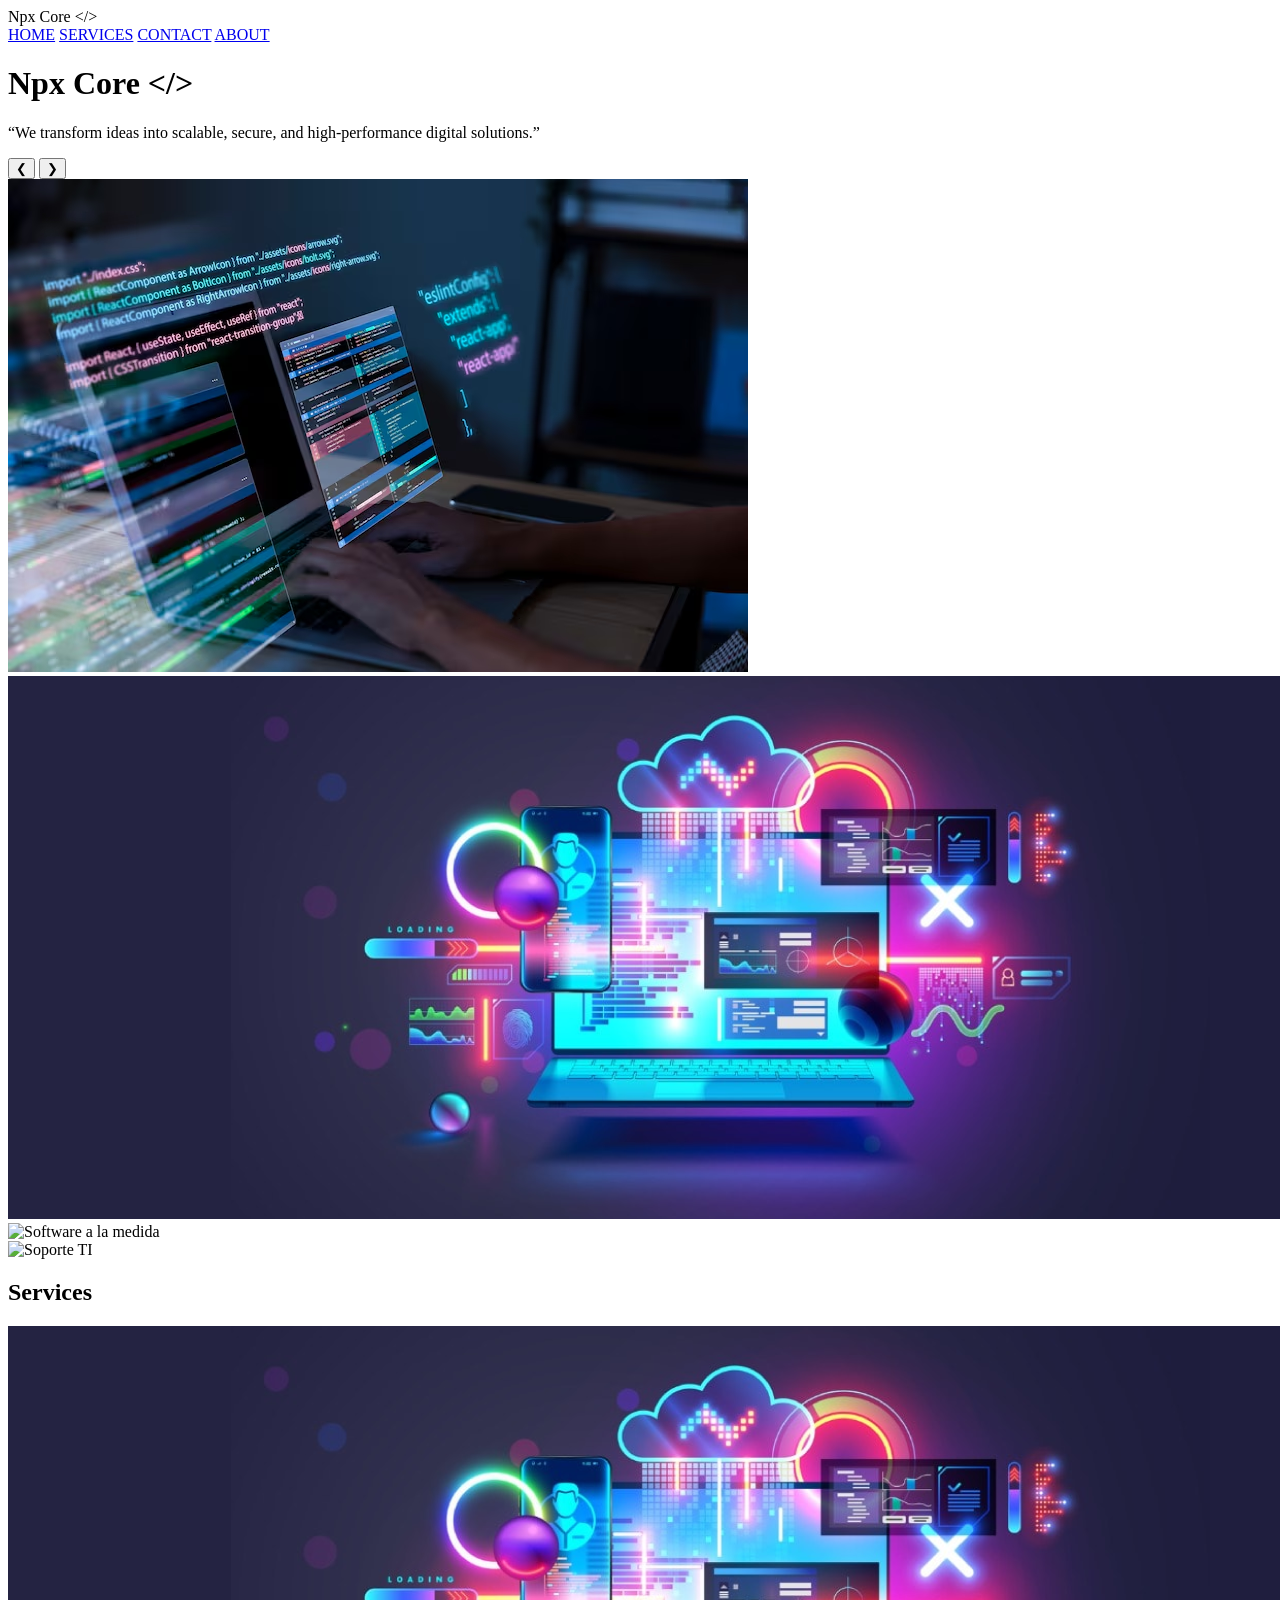
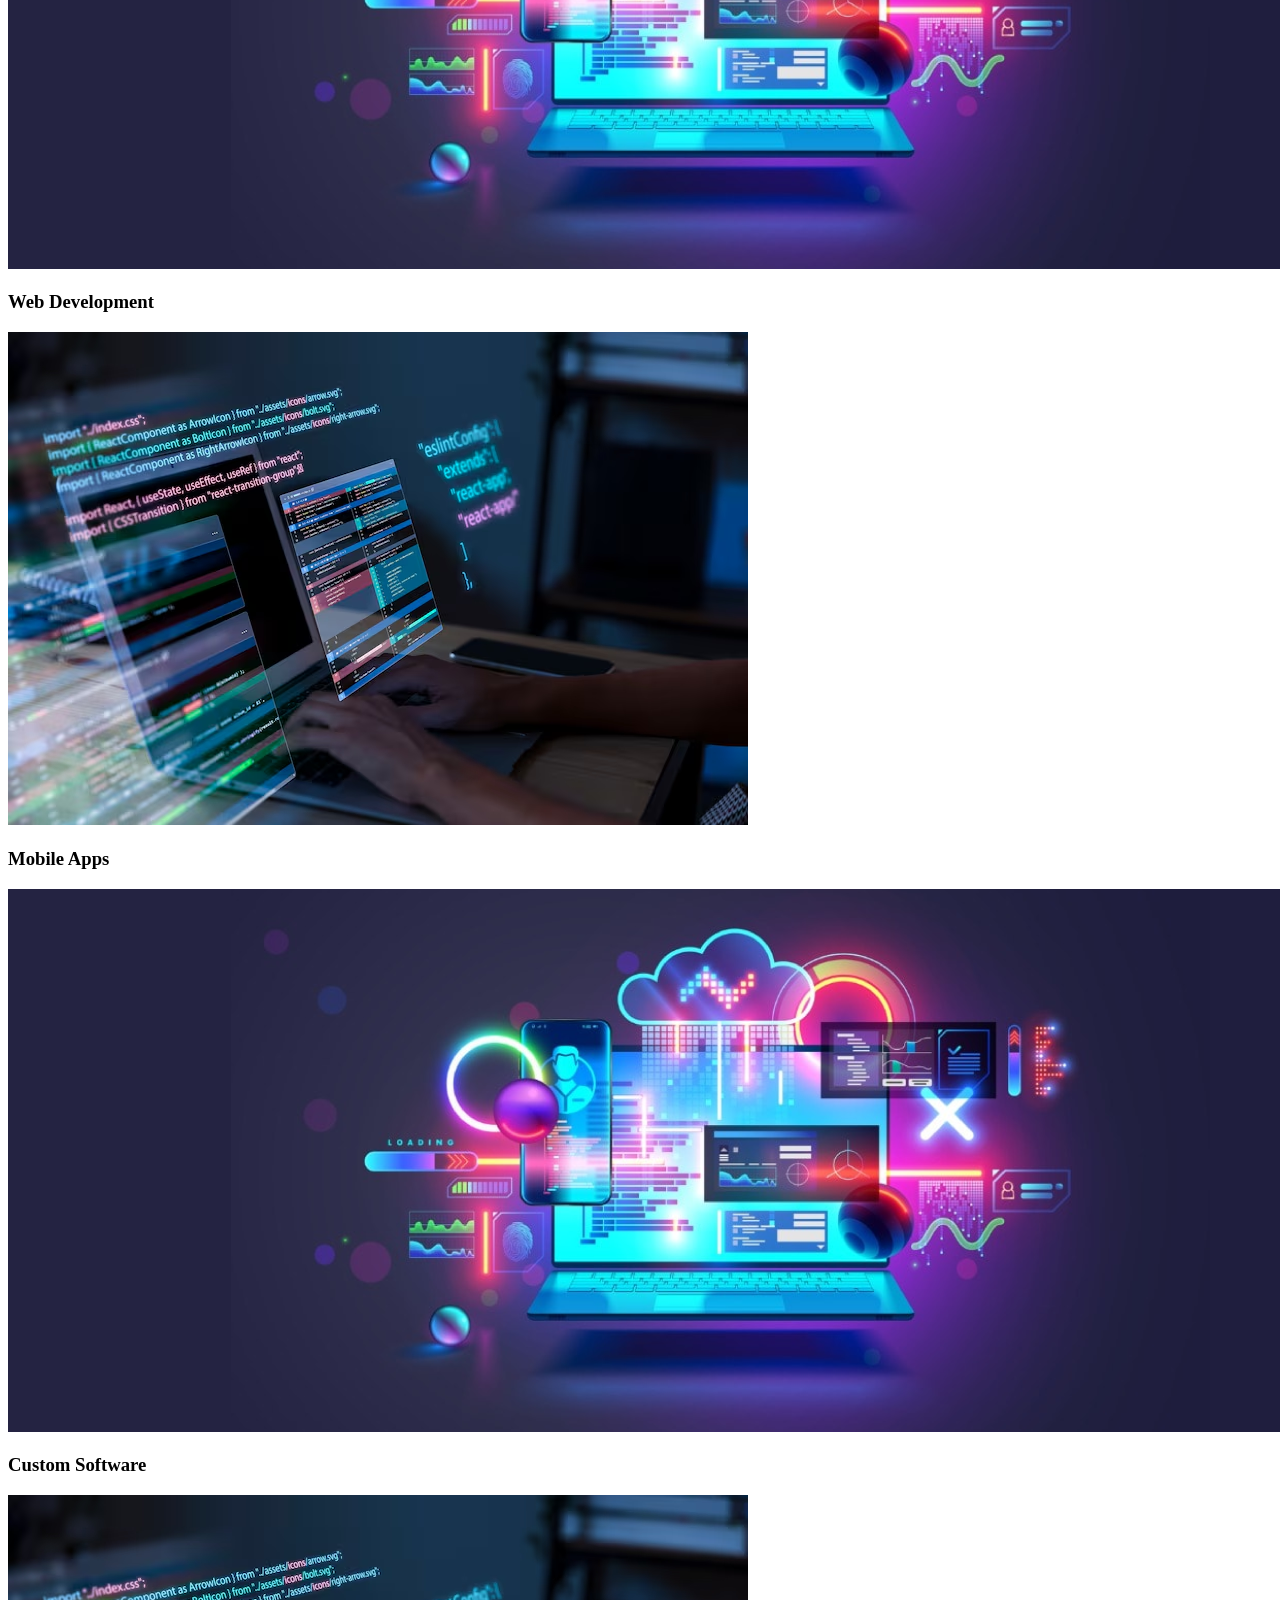
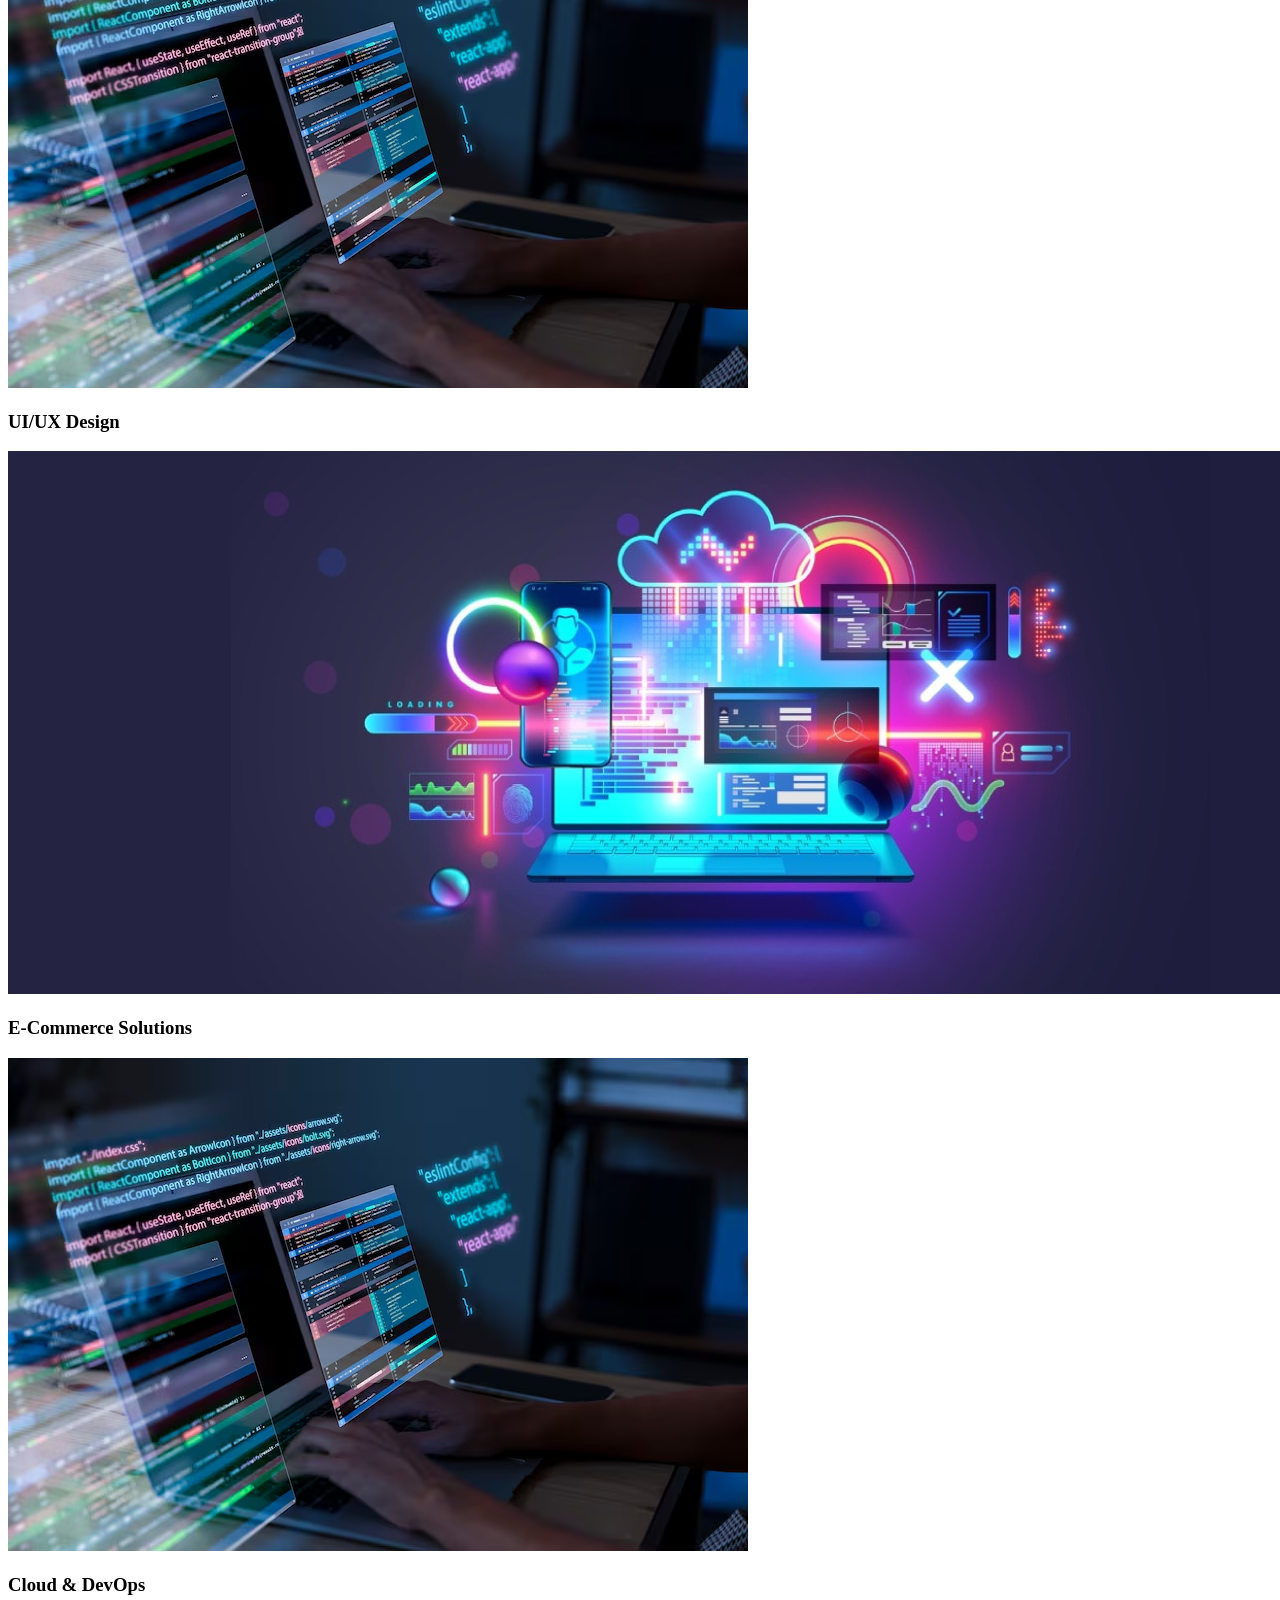
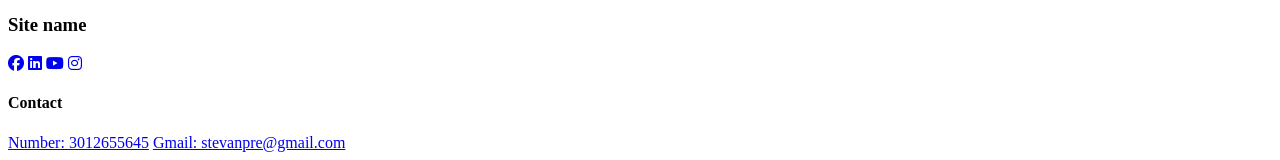
==== Pagina_principal.html @ 741e56d4 "carrousel" ====
<!DOCTYPE html>
<html lang="en">
<head>
    <meta charset="UTF-8">
    <meta name="viewport" content="width=device-width, initial-scale=1.0">
    <title>Npx Core</title>
    <link rel="stylesheet" href="Css Pagina/Pagina.css">
    <link rel="stylesheet" href="Css Pagina/carrusel.css">
    <link rel="stylesheet" href="Css Pagina/tarjetas.css">
    
</head>
<body>

    <header class="header">
        <div class="logo">Npx Core <span class="tag"> &lt;/&gt;</span></div>

        <nav class="nav">
            <a href="#" class="nav-link">HOME</a>
            <a href="#" class="nav-link">SERVICES</a>
            <a href="#" class="nav-link">CONTACT</a>
            <a href="#" class="nav-link active">ABOUT</a>
        </nav>
    </header>

    <div class="divider"></div>
     <div class="container">
        <h1 class="title"> Npx Core  &lt;/&gt;</h1>
        <p class="subtitle">
            “We transform ideas into scalable, secure, and high-performance digital solutions.”</p>
    </div>

    <!-- Carrusel con contenedor wrapper -->
    <div class="carousel">
        <!-- Botones -->
        <button class="btn prev">&#10094;</button>
        <button class="btn next">&#10095;</button>

        <div class="carousel-container">
            <div class="slide active">
                <img src="Img pagina/image 1.png" alt="Desarrollo Web">
            </div>

            <div class="slide">
                <img src="Img pagina/image 3.png" alt="Apps Móviles">
            </div>

            <div class="slide">
                <img src="img/software-medida.jpg" alt="Software a la medida">
            </div>

            <div class="slide">
                <img src="img/soporte-ti.jpg" alt="Soporte TI">
            </div>
        </div>
    </div>


    <h2 class="services-title">Services</h2>

    <div class="cards-container">

        <div class="card">
            <img src="Img pagina/image 3.png" alt="Service 1">
            <h3 class="card-title">Web Development</h3>
        </div>

        <div class="card">
            <img src="Img pagina/image 1.png" alt="Service 2">
            <h3 class="card-title">Mobile Apps</h3>
        </div>

        <div class="card">
            <img src="Img pagina/image 3.png" alt="Service 3">
            <h3 class="card-title">Custom Software</h3>
        </div>

        <div class="card">
            <img src="Img pagina/image 1.png" alt="Service 4">
            <h3 class="card-title">UI/UX Design</h3>
        </div>

        <div class="card">
            <img src="Img pagina/image 3.png" alt="Service 5">
            <h3 class="card-title">E-Commerce Solutions</h3>
        </div>

        <div class="card">
            <img src="Img pagina/image 1.png" alt="Service 6">
            <h3 class="card-title">Cloud & DevOps</h3>
        </div>

    </div>

<footer class="footer">
    <div class="footer-container">

        <!-- Columna izquierda -->
        <div class="footer-brand">
            <h3>Site name</h3>

            <div class="social-icons">
                <a href="#"><i class="fab fa-facebook"></i></a>
                <a href="#"><i class="fab fa-linkedin"></i></a>
                <a href="#"><i class="fab fa-youtube"></i></a>
                <a href="#"><i class="fab fa-instagram"></i></a>
            </div>
        </div>

        <!-- Columnas derechas -->
        <div class="footer-links">
            <div class="column">
                <h4>Contact</h4>
                <a href="#">Number: 3012655645</a>
                <a href="#">Gmail: stevanpre@gmail.com</a>
            </div>

        </div>

    </div>
</footer>

<!-- CDN de iconos Font Awesome -->
<link rel="stylesheet" href="https://cdnjs.cloudflare.com/ajax/libs/font-awesome/6.5.0/css/all.min.css">
<script src="Js Pagina/carrusel.js" defer></script>

</body>
</html>
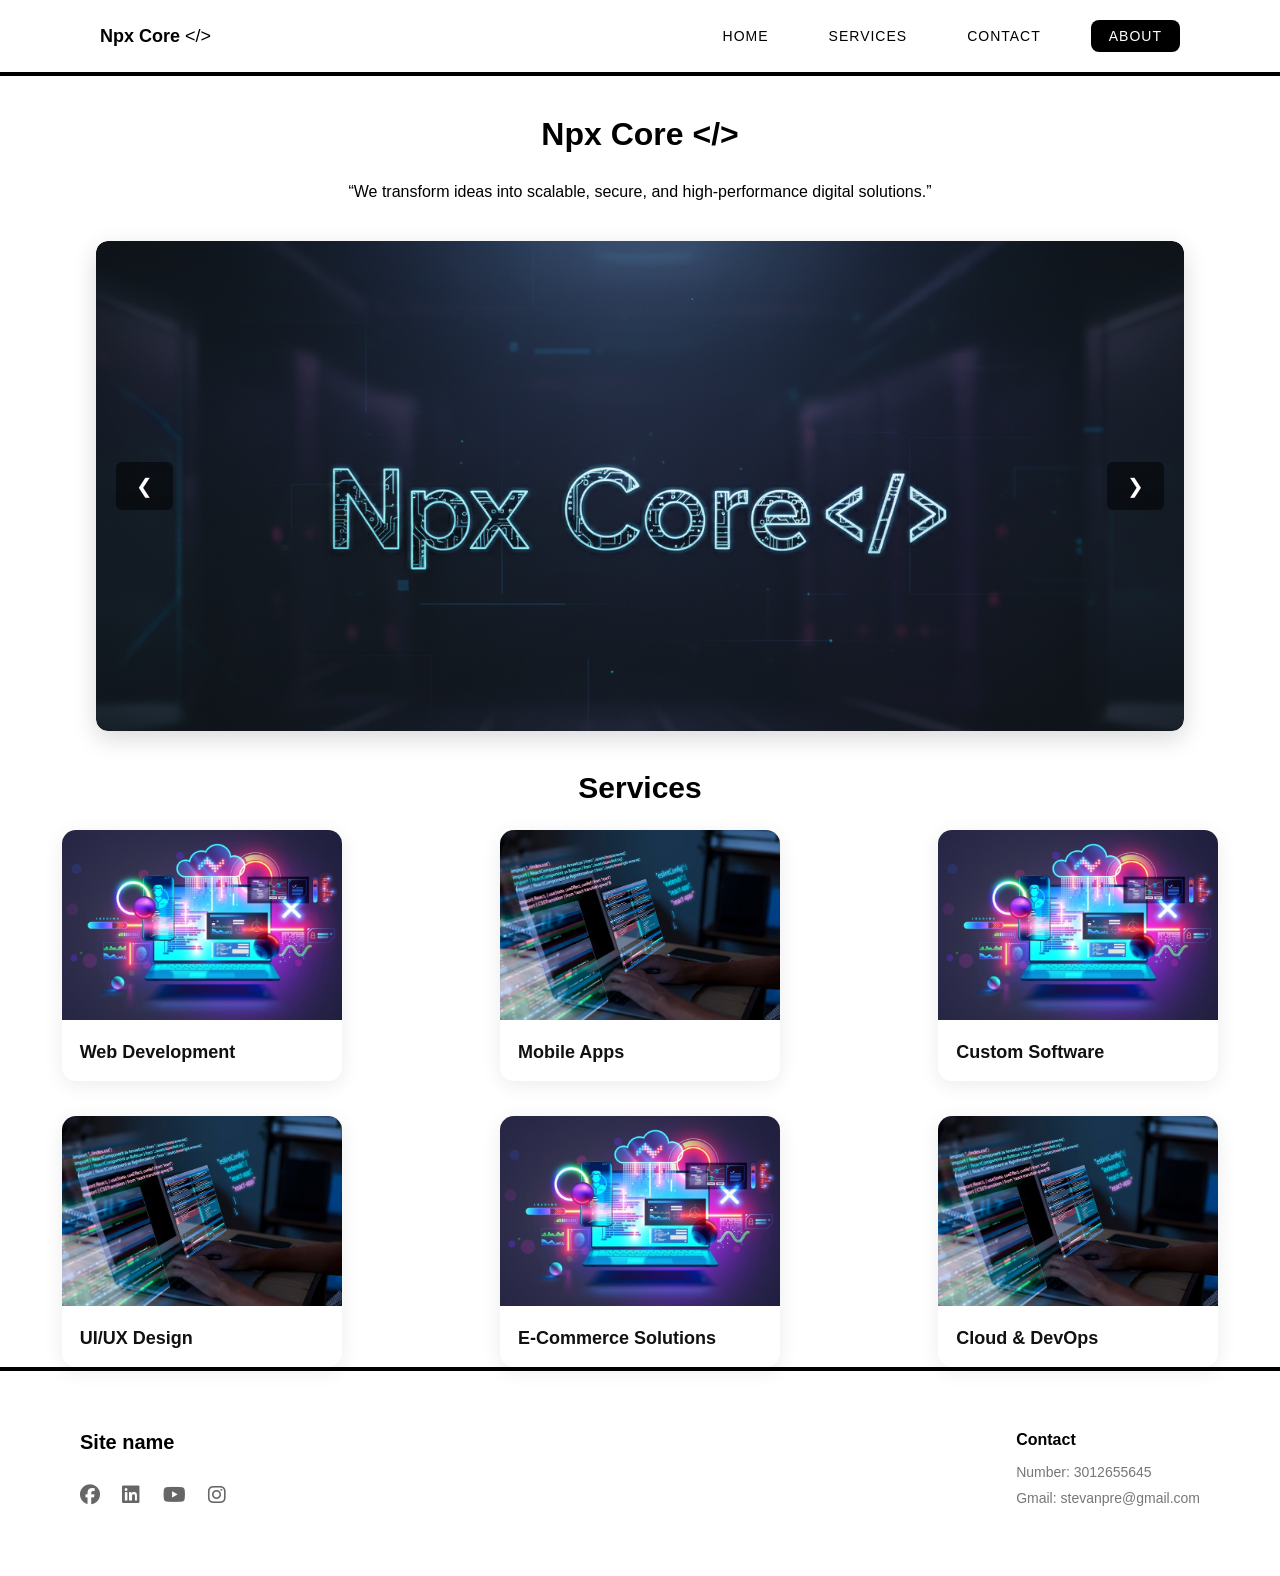
==== commit 85b4c5cd: "header funcional" ====
--- a/Pagina_principal.html
+++ b/Pagina_principal.html
@@ -4,15 +4,21 @@
     <meta charset="UTF-8">
     <meta name="viewport" content="width=device-width, initial-scale=1.0">
     <title>Npx Core</title>
-    <link rel="stylesheet" href="Css Pagina/Pagina.css">
-    <link rel="stylesheet" href="Css Pagina/carrusel.css">
-    <link rel="stylesheet" href="Css Pagina/tarjetas.css">
+    <link rel="stylesheet" href="Css_pagina/Pagina.css">
+    <link rel="stylesheet" href="Css_pagina/carrusel.css">
+    <link rel="stylesheet" href="Css_pagina/tarjetas.css">
     
 </head>
 <body>
 
     <header class="header">
         <div class="logo">Npx Core <span class="tag"> &lt;/&gt;</span></div>
+
+        <button class="hamburger" aria-label="Menu">
+            <span></span>
+            <span></span>
+            <span></span>
+        </button>
 
         <nav class="nav">
             <a href="#" class="nav-link">HOME</a>
@@ -21,6 +27,9 @@
             <a href="#" class="nav-link active">ABOUT</a>
         </nav>
     </header>
+
+    <!-- Overlay para menú móvil -->
+    <div class="overlay"></div>
 
     <div class="divider"></div>
      <div class="container">
@@ -37,19 +46,19 @@
 
         <div class="carousel-container">
             <div class="slide active">
-                <img src="Img pagina/image 1.png" alt="Desarrollo Web">
+                <img src="Img_pagina/logo_principal.png" alt="Desarrollo Web">
             </div>
 
             <div class="slide">
-                <img src="Img pagina/image 3.png" alt="Apps Móviles">
+                <img src="Img_pagina/logo_principal.png" alt="Apps Móviles">
             </div>
 
             <div class="slide">
-                <img src="img/software-medida.jpg" alt="Software a la medida">
+                <img src="Img_pagina/logo_principal.png" alt="Software a la medida">
             </div>
 
             <div class="slide">
-                <img src="img/soporte-ti.jpg" alt="Soporte TI">
+                <img src="Img_pagina/logo_principal.png" alt="Soporte TI">
             </div>
         </div>
     </div>
@@ -60,32 +69,32 @@
     <div class="cards-container">
 
         <div class="card">
-            <img src="Img pagina/image 3.png" alt="Service 1">
+            <img src="Img_pagina/image_3.png" alt="Service 1">
             <h3 class="card-title">Web Development</h3>
         </div>
 
         <div class="card">
-            <img src="Img pagina/image 1.png" alt="Service 2">
+            <img src="Img_pagina/image_1.png" alt="Service 2">
             <h3 class="card-title">Mobile Apps</h3>
         </div>
 
         <div class="card">
-            <img src="Img pagina/image 3.png" alt="Service 3">
+            <img src="Img_pagina/image_3.png" alt="Service 3">
             <h3 class="card-title">Custom Software</h3>
         </div>
 
         <div class="card">
-            <img src="Img pagina/image 1.png" alt="Service 4">
+            <img src="Img_pagina/image_1.png" alt="Service 4">
             <h3 class="card-title">UI/UX Design</h3>
         </div>
 
         <div class="card">
-            <img src="Img pagina/image 3.png" alt="Service 5">
+            <img src="Img_pagina/image_3.png" alt="Service 5">
             <h3 class="card-title">E-Commerce Solutions</h3>
         </div>
 
         <div class="card">
-            <img src="Img pagina/image 1.png" alt="Service 6">
+            <img src="Img_pagina/image_1.png" alt="Service 6">
             <h3 class="card-title">Cloud & DevOps</h3>
         </div>
 
@@ -121,7 +130,8 @@
 
 <!-- CDN de iconos Font Awesome -->
 <link rel="stylesheet" href="https://cdnjs.cloudflare.com/ajax/libs/font-awesome/6.5.0/css/all.min.css">
-<script src="Js Pagina/carrusel.js" defer></script>
+<script src="Js_Pagina/Carrusel.js" defer></script>
+<script src="Js_Pagina/Pagina.js" defer></script>
 
 </body>
 </html>
--- a/Css_pagina/Pagina.css
+++ b/Css_pagina/Pagina.css
@@ -0,0 +1,256 @@
+/* ----- CONFIGURACIÓN GENERAL ----- */
+* {
+    margin: 0;
+    padding: 0;
+    box-sizing: border-box;
+}
+
+body {
+    font-family: Arial, sans-serif;
+}
+
+/* ----- HEADER ----- */
+.header {
+    width: 100%;
+    display: flex;
+    justify-content: space-between;
+    align-items: center;
+    padding: 20px 100px;
+    position: relative;
+}
+
+/* ----- LOGO ----- */
+.logo {
+    font-size: 18px;
+    font-weight: bold;
+}
+
+.logo .tag {
+    font-weight: normal;
+}
+
+/* ----- NAV ----- */
+.nav {
+    display: flex;
+    gap: 40px;
+    transition: all 0.3s ease;
+}
+
+/* ----- MENÚ HAMBURGUESA ----- */
+.hamburger {
+    display: none;
+    flex-direction: column;
+    cursor: pointer;
+    gap: 5px;
+    z-index: 1001;
+    background: none;
+    border: none;
+    padding: 5px;
+}
+
+.hamburger span {
+    width: 25px;
+    height: 3px;
+    background: black;
+    border-radius: 3px;
+    transition: all 0.3s ease;
+}
+
+.hamburger.active span:nth-child(1) {
+    transform: rotate(45deg) translate(8px, 8px);
+}
+
+.hamburger.active span:nth-child(2) {
+    opacity: 0;
+}
+
+.hamburger.active span:nth-child(3) {
+    transform: rotate(-45deg) translate(7px, -7px);
+}
+
+/* Enlaces del menú: se igualan alturas */
+.nav-link {
+    text-decoration: none;
+    color: black;
+    font-size: 14px;
+    letter-spacing: 1px;
+
+    /* Ajuste clave para que todos tengan la MISMA altura */
+    padding: 8px 10px;
+}
+
+/* ----- LINK ACTIVO (ABOUT) ----- */
+.nav-link.active {
+    background: black;
+    color: white;
+    border-radius: 8px;
+    padding: 8px 18px; /* ancho mayor, pero misma altura */
+}
+
+/* ----- DIVISOR INFERIOR negro ----- */
+.divider {
+    width: 100%;
+    height: 4px;
+    background: black;
+}
+
+.title{
+    width: 100%;
+    height: auto;
+    margin-top: 40px;
+    text-align: center;
+}
+
+.subtitle{
+    margin-top: 30px;
+    text-align: center;
+    position: relative;
+    width: 100%;
+    height: auto;
+}
+
+/* ----- FOOTER ----- */
+.footer {
+    background: white;
+    padding: 60px 80px;
+    border-top: 4px solid black;
+}
+
+.footer-container {
+    display: flex;
+    justify-content: space-between;
+    align-items: flex-start;
+    gap: 60px;
+}
+
+/* COLUMNA IZQUIERDA */
+.footer-brand h3 {
+    font-size: 20px;
+    margin-bottom: 30px;
+}
+
+.social-icons a {
+    margin-right: 18px;
+    font-size: 20px;
+    color: #666;
+    text-decoration: none;
+}
+
+.social-icons a:hover {
+    color: #000;
+}
+
+/* COLUMNAS DERECHAS */
+.footer-links {
+    display: flex;
+    gap: 80px;
+}
+
+.column h4 {
+    font-size: 16px;
+    margin-bottom: 15px;
+}
+
+.column a {
+    display: block;
+    text-decoration: none;
+    color: #777;
+    margin-bottom: 10px;
+    font-size: 14px;
+}
+
+.column a:hover {
+    color: black;
+}
+
+/* ----- OVERLAY PARA MENÚ MÓVIL ----- */
+.overlay {
+    display: none;
+    position: fixed;
+    top: 0;
+    left: 0;
+    width: 100%;
+    height: 100vh;
+    background: rgba(0, 0, 0, 0.5);
+    z-index: 999;
+    opacity: 0;
+    transition: opacity 0.3s ease;
+}
+
+.overlay.active {
+    display: block;
+    opacity: 1;
+}
+
+/* ----- RESPONSIVIDAD HEADER ----- */
+@media (max-width: 900px) {
+    .header {
+        padding: 20px 60px;
+    }
+
+    .hamburger {
+        display: flex;
+    }
+
+    .nav {
+        position: fixed;
+        top: 0;
+        right: -100%;
+        width: 70%;
+        max-width: 350px;
+        height: 100vh;
+        background: white;
+        flex-direction: column;
+        justify-content: center;
+        align-items: center;
+        gap: 30px;
+        box-shadow: -5px 0 15px rgba(0, 0, 0, 0.2);
+        transition: right 0.4s ease;
+        z-index: 1000;
+    }
+
+    .nav.active {
+        right: 0;
+    }
+
+    .nav-link {
+        font-size: 16px;
+        padding: 10px 20px;
+    }
+
+    .nav-link.active {
+        padding: 10px 25px;
+    }
+}
+
+@media (max-width: 600px) {
+    .header {
+        padding: 20px 30px;
+    }
+
+    .nav {
+        width: 85%;
+    }
+}
+
+/* Responsivo Footer */
+@media (max-width: 900px) {
+    .footer-container {
+        flex-direction: column;
+        gap: 40px;
+    }
+
+    .footer-links {
+        flex-direction: column;
+        gap: 40px;
+    }
+}
+
+.img1{
+    width: 500px;
+    height: 400px;
+    margin-top: 40px;
+    display: block;
+    margin-left: auto;
+    margin-right: auto;
+}
--- a/Css_pagina/carrusel.css
+++ b/Css_pagina/carrusel.css
@@ -0,0 +1,122 @@
+/* ---- CARRUSEL ---- */
+.carousel {
+    position: relative;
+    width: 85%;
+    max-width: 1400px;
+    margin: 40px auto;
+    overflow: hidden;
+    border-radius: 12px;
+    box-shadow: 0 8px 24px rgba(0, 0, 0, 0.15);
+}
+
+.carousel-container {
+    display: flex;
+    width: 100%;
+    transition: transform 0.6s ease-in-out;
+}
+
+.slide {
+    min-width: 100%;
+    height: 0;
+    padding-bottom: 45%; /* Aspect ratio 20:9 para altura responsiva */
+    position: relative;
+}
+
+.slide img {
+    position: absolute;
+    top: 0;
+    left: 0;
+    width: 100%;
+    height: 100%;
+    object-fit: cover;
+    border-radius: 12px;
+}
+
+/* Botones */
+.btn {
+    position: absolute;
+    top: 50%;
+    transform: translateY(-50%);
+    background: rgba(0, 0, 0, 0.5);
+    border: none;
+    color: white;
+    padding: 12px 20px;
+    font-size: 20px;
+    cursor: pointer;
+    border-radius: 6px;
+    z-index: 10;
+    transition: background 0.3s ease;
+}
+
+.btn:hover {
+    background: rgba(0, 0, 0, 0.7);
+}
+
+.prev {
+    left: 20px;
+}
+
+.next {
+    right: 20px;
+}
+
+/* Media Queries para Responsividad */
+
+/* Tablets */
+@media (max-width: 768px) {
+    .carousel {
+        width: 95%;
+        border-radius: 10px;
+    }
+
+    .slide {
+        padding-bottom: 50%; /* Ajustar altura en tablets */
+    }
+
+    .slide img {
+        border-radius: 10px;
+    }
+
+    .btn {
+        padding: 10px 16px;
+        font-size: 18px;
+    }
+
+    .prev {
+        left: 10px;
+    }
+
+    .next {
+        right: 10px;
+    }
+}
+
+/* Móviles */
+@media (max-width: 480px) {
+    .carousel {
+        width: 100%;
+        border-radius: 8px;
+        margin: 30px auto;
+    }
+
+    .slide {
+        padding-bottom: 60%; /* Más altura en móviles */
+    }
+
+    .slide img {
+        border-radius: 8px;
+    }
+
+    .btn {
+        padding: 8px 12px;
+        font-size: 16px;
+    }
+
+    .prev {
+        left: 8px;
+    }
+
+    .next {
+        right: 8px;
+    }
+}
--- a/Css_pagina/tarjetas.css
+++ b/Css_pagina/tarjetas.css
@@ -0,0 +1,74 @@
+/* --- Services Section --- */
+.services {
+    padding: 60px 80px;
+}
+
+.services-title {
+    font-size: 30px;
+    margin-bottom: 25px;
+    font-weight: 600;
+    text-align: center;
+}
+
+/* --- Cards Grid --- */
+.cards-container {
+    display: grid;
+    grid-template-columns: repeat(3, 1fr);
+    gap: 35px;
+    justify-items: center;
+}
+
+/* --- Card Style --- */
+.card {
+    width: 280px;
+    background: #fff;
+    border-radius: 14px;
+    overflow: hidden;
+    box-shadow: 0 4px 20px rgba(0, 0, 0, 0.08);
+    transition: all 0.35s ease;
+    cursor: pointer;
+}
+
+/* Imagen */
+.card img {
+    width: 100%;
+    height: 190px;
+    object-fit: cover;
+    transition: transform 0.4s ease;
+}
+
+/* Título */
+.card-title {
+    font-size: 18px;
+    font-weight: 600;
+    padding: 18px;
+    color: #111;
+}
+
+/* Animaciones elegantes */
+.card:hover {
+    transform: translateY(-10px);
+    box-shadow: 0 8px 30px rgba(0, 0, 0, 0.12);
+}
+
+.card:hover img {
+    transform: scale(1.07);
+}
+
+/* Responsive */
+@media (max-width: 992px) {
+    .cards-container {
+        grid-template-columns: repeat(2, 1fr);
+    }
+}
+
+@media (max-width: 620px) {
+    .cards-container {
+        grid-template-columns: 1fr;
+    }
+}
+.subtitle{
+    margin-top: 30px;
+    text-align: center;
+    position: relative;
+}
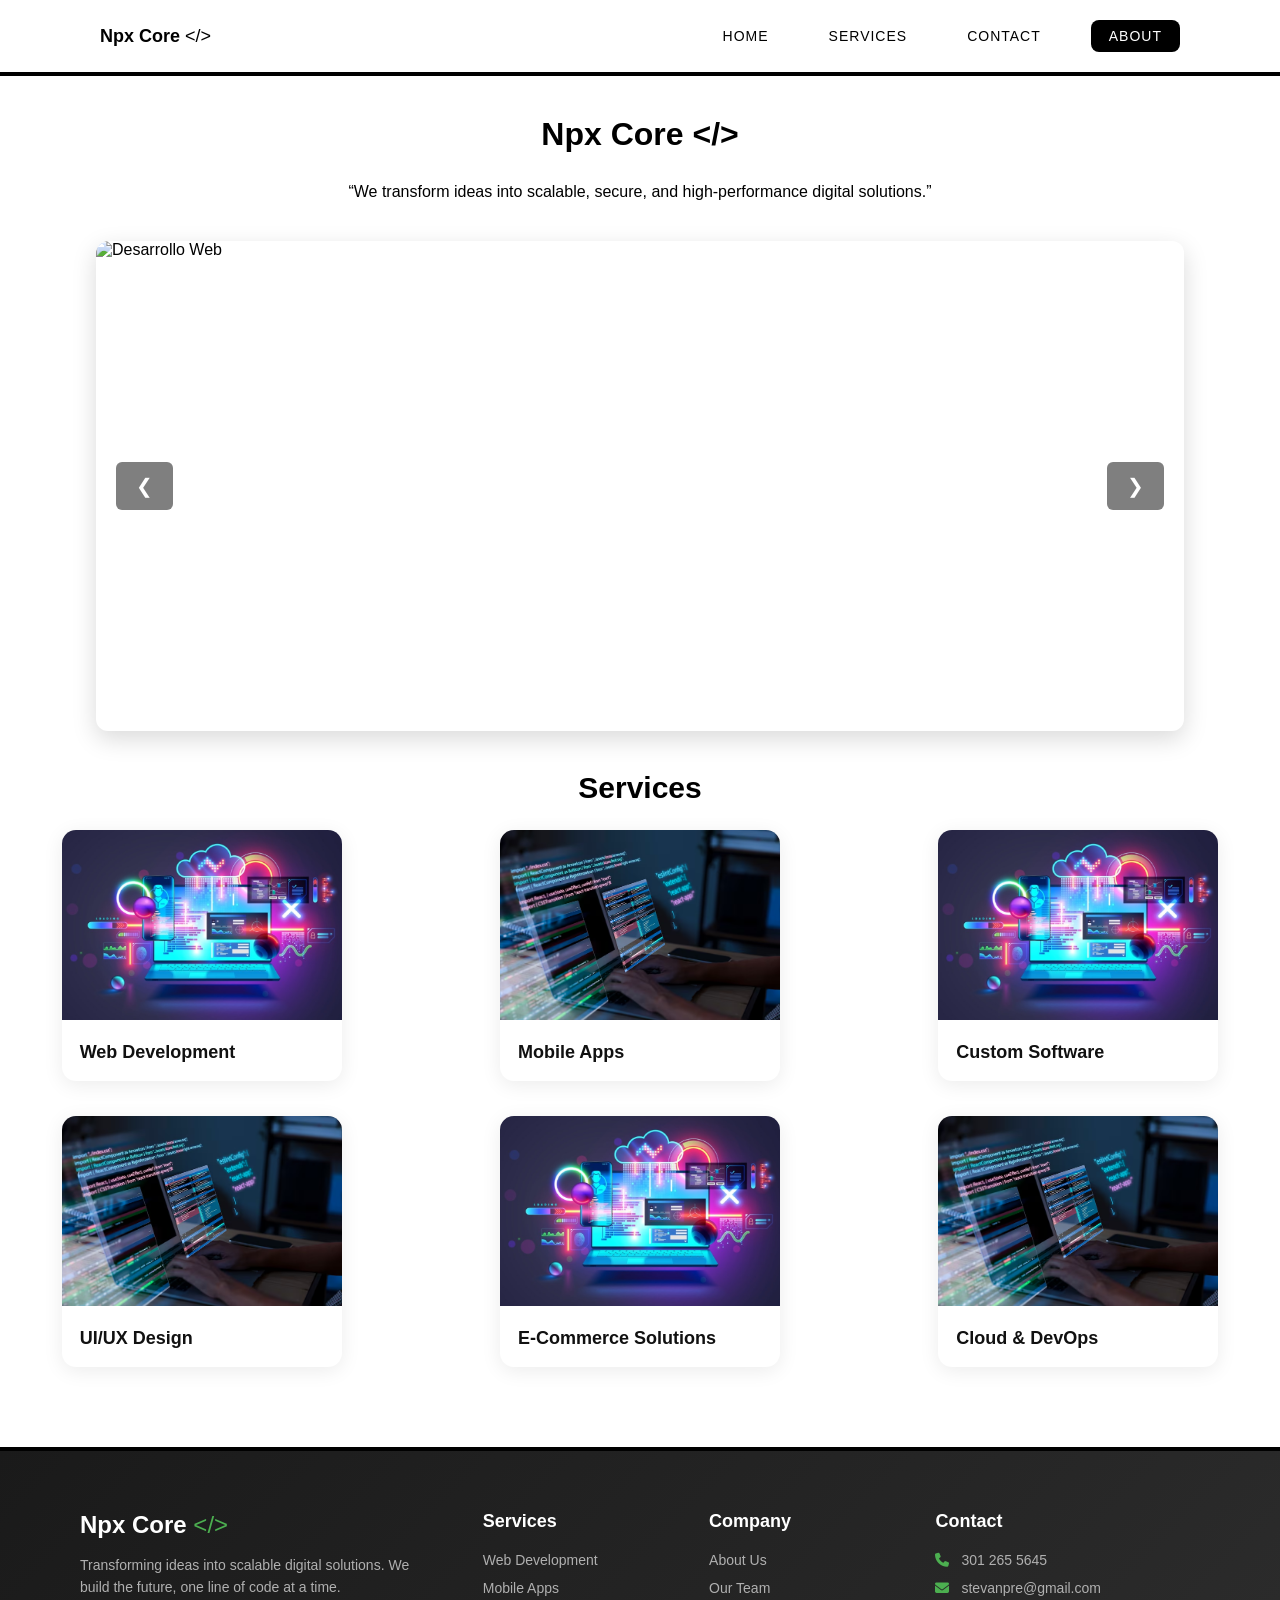
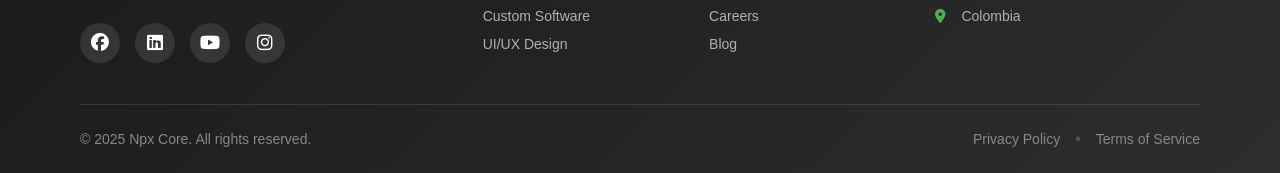
==== commit 310cadfb: "implementando video" ====
--- a/Pagina_principal.html
+++ b/Pagina_principal.html
@@ -12,6 +12,7 @@
 <body>
 
     <header class="header">
+
         <div class="logo">Npx Core <span class="tag"> &lt;/&gt;</span></div>
 
         <button class="hamburger" aria-label="Menu">
@@ -46,19 +47,19 @@
 
         <div class="carousel-container">
             <div class="slide active">
-                <img src="Img_pagina/logo_principal.png" alt="Desarrollo Web">
+                <img src="animation/videologo.mp4" alt="Desarrollo Web">
             </div>
 
             <div class="slide">
-                <img src="Img_pagina/logo_principal.png" alt="Apps Móviles">
+                <img src="Img_pagina/carr2.jpg" alt="Apps Móviles">
             </div>
 
             <div class="slide">
-                <img src="Img_pagina/logo_principal.png" alt="Software a la medida">
+                <img src="Img_pagina/carr3.jpg" alt="Software a la medida">
             </div>
 
             <div class="slide">
-                <img src="Img_pagina/logo_principal.png" alt="Soporte TI">
+                <img src="Img_pagina/carr4.jpg" alt="Soporte TI">
             </div>
         </div>
     </div>
@@ -103,26 +104,71 @@
 <footer class="footer">
     <div class="footer-container">
 
-        <!-- Columna izquierda -->
+        <!-- Columna 1: Brand -->
         <div class="footer-brand">
-            <h3>Site name</h3>
-
+            <h3>Npx Core <span class="tag-footer">&lt;/&gt;</span></h3>
+            <p class="footer-description">
+                Transforming ideas into scalable digital solutions.
+                We build the future, one line of code at a time.
+            </p>
             <div class="social-icons">
-                <a href="#"><i class="fab fa-facebook"></i></a>
-                <a href="#"><i class="fab fa-linkedin"></i></a>
-                <a href="#"><i class="fab fa-youtube"></i></a>
-                <a href="#"><i class="fab fa-instagram"></i></a>
+                <a href="#" aria-label="Facebook"><i class="fab fa-facebook"></i></a>
+                <a href="#" aria-label="LinkedIn"><i class="fab fa-linkedin"></i></a>
+                <a href="#" aria-label="YouTube"><i class="fab fa-youtube"></i></a>
+                <a href="#" aria-label="Instagram"><i class="fab fa-instagram"></i></a>
             </div>
         </div>
 
-        <!-- Columnas derechas -->
-        <div class="footer-links">
-            <div class="column">
-                <h4>Contact</h4>
-                <a href="#">Number: 3012655645</a>
-                <a href="#">Gmail: stevanpre@gmail.com</a>
-            </div>
+        <!-- Columna 2: Services -->
+        <div class="footer-column">
+            <h4>Services</h4>
+            <ul>
+                <li><a href="#">Web Development</a></li>
+                <li><a href="#">Mobile Apps</a></li>
+                <li><a href="#">Custom Software</a></li>
+                <li><a href="#">UI/UX Design</a></li>
+            </ul>
+        </div>
 
+        <!-- Columna 3: Company -->
+        <div class="footer-column">
+            <h4>Company</h4>
+            <ul>
+                <li><a href="#">About Us</a></li>
+                <li><a href="#">Our Team</a></li>
+                <li><a href="#">Careers</a></li>
+                <li><a href="#">Blog</a></li>
+            </ul>
+        </div>
+
+        <!-- Columna 4: Contact -->
+        <div class="footer-column">
+            <h4>Contact</h4>
+            <ul>
+                <li>
+                    <i class="fas fa-phone"></i>
+                    <a href="tel:3012655645">301 265 5645</a>
+                </li>
+                <li>
+                    <i class="fas fa-envelope"></i>
+                    <a href="mailto:stevanpre@gmail.com">stevanpre@gmail.com</a>
+                </li>
+                <li>
+                    <i class="fas fa-map-marker-alt"></i>
+                    <span>Colombia</span>
+                </li>
+            </ul>
+        </div>
+
+    </div>
+
+    <!-- Footer Bottom -->
+    <div class="footer-bottom">
+        <p>&copy; 2025 Npx Core. All rights reserved.</p>
+        <div class="footer-bottom-links">
+            <a href="#">Privacy Policy</a>
+            <span>•</span>
+            <a href="#">Terms of Service</a>
         </div>
 
     </div>
--- a/Css_pagina/Pagina.css
+++ b/Css_pagina/Pagina.css
@@ -111,56 +111,146 @@
 
 /* ----- FOOTER ----- */
 .footer {
-    background: white;
-    padding: 60px 80px;
+    background: linear-gradient(135deg, #1a1a1a 0%, #2d2d2d 100%);
+    color: white;
+    padding: 60px 80px 0;
     border-top: 4px solid black;
+    margin-top: 80px;
 }
 
 .footer-container {
+    display: grid;
+    grid-template-columns: 2fr 1fr 1fr 1.5fr;
+    gap: 50px;
+    max-width: 1400px;
+    margin: 0 auto;
+    padding-bottom: 40px;
+}
+
+/* COLUMNA BRAND */
+.footer-brand {
+    max-width: 350px;
+}
+
+.footer-brand h3 {
+    font-size: 24px;
+    margin-bottom: 15px;
+    color: white;
+}
+
+.tag-footer {
+    color: #4CAF50;
+    font-weight: normal;
+}
+
+.footer-description {
+    color: #b0b0b0;
+    font-size: 14px;
+    line-height: 1.6;
+    margin-bottom: 25px;
+}
+
+.social-icons {
+    display: flex;
+    gap: 15px;
+}
+
+.social-icons a {
+    width: 40px;
+    height: 40px;
+    display: flex;
+    align-items: center;
+    justify-content: center;
+    background: rgba(255, 255, 255, 0.1);
+    border-radius: 50%;
+    color: white;
+    text-decoration: none;
+    font-size: 18px;
+    transition: all 0.3s ease;
+}
+
+.social-icons a:hover {
+    background: #4CAF50;
+    transform: translateY(-3px);
+}
+
+/* COLUMNAS DE LINKS */
+.footer-column h4 {
+    font-size: 18px;
+    margin-bottom: 20px;
+    color: white;
+    font-weight: 600;
+}
+
+.footer-column ul {
+    list-style: none;
+    padding: 0;
+}
+
+.footer-column ul li {
+    margin-bottom: 12px;
+    display: flex;
+    align-items: center;
+    gap: 10px;
+}
+
+.footer-column ul li i {
+    color: #4CAF50;
+    font-size: 14px;
+    width: 16px;
+}
+
+.footer-column a,
+.footer-column span {
+    color: #b0b0b0;
+    text-decoration: none;
+    font-size: 14px;
+    transition: all 0.3s ease;
+}
+
+.footer-column a:hover {
+    color: white;
+    padding-left: 5px;
+}
+
+/* FOOTER BOTTOM */
+.footer-bottom {
+    border-top: 1px solid rgba(255, 255, 255, 0.1);
+    padding: 25px 0;
     display: flex;
     justify-content: space-between;
-    align-items: flex-start;
-    gap: 60px;
-}
-
-/* COLUMNA IZQUIERDA */
-.footer-brand h3 {
-    font-size: 20px;
-    margin-bottom: 30px;
-}
-
-.social-icons a {
-    margin-right: 18px;
-    font-size: 20px;
-    color: #666;
+    align-items: center;
+    flex-wrap: wrap;
+    gap: 15px;
+    max-width: 1400px;
+    margin: 0 auto;
+}
+
+.footer-bottom p {
+    color: #888;
+    font-size: 14px;
+    margin: 0;
+}
+
+.footer-bottom-links {
+    display: flex;
+    align-items: center;
+    gap: 15px;
+}
+
+.footer-bottom-links a {
+    color: #888;
     text-decoration: none;
-}
-
-.social-icons a:hover {
-    color: #000;
-}
-
-/* COLUMNAS DERECHAS */
-.footer-links {
-    display: flex;
-    gap: 80px;
-}
-
-.column h4 {
-    font-size: 16px;
-    margin-bottom: 15px;
-}
-
-.column a {
-    display: block;
-    text-decoration: none;
-    color: #777;
-    margin-bottom: 10px;
-    font-size: 14px;
-}
-
-.column a:hover {
-    color: black;
+    font-size: 14px;
+    transition: color 0.3s ease;
+}
+
+.footer-bottom-links a:hover {
+    color: white;
+}
+
+.footer-bottom-links span {
+    color: #555;
 }
 
 /* ----- OVERLAY PARA MENÚ MÓVIL ----- */
@@ -233,16 +323,68 @@
     }
 }
 
-/* Responsivo Footer */
-@media (max-width: 900px) {
+/* ----- RESPONSIVIDAD FOOTER ----- */
+@media (max-width: 1100px) {
     .footer-container {
+        grid-template-columns: 2fr 1fr 1fr;
+        gap: 40px;
+    }
+
+    .footer-column:last-child {
+        grid-column: 1 / -1;
+    }
+}
+
+@media (max-width: 768px) {
+    .footer {
+        padding: 40px 40px 0;
+    }
+
+    .footer-container {
+        grid-template-columns: 1fr 1fr;
+        gap: 35px;
+    }
+
+    .footer-brand {
+        grid-column: 1 / -1;
+        max-width: 100%;
+    }
+
+    .footer-bottom {
         flex-direction: column;
-        gap: 40px;
-    }
-
-    .footer-links {
-        flex-direction: column;
-        gap: 40px;
+        text-align: center;
+        padding: 20px 0;
+    }
+}
+
+@media (max-width: 480px) {
+    .footer {
+        padding: 30px 20px 0;
+    }
+
+    .footer-container {
+        grid-template-columns: 1fr;
+        gap: 30px;
+    }
+
+    .footer-column:last-child {
+        grid-column: 1;
+    }
+
+    .social-icons {
+        justify-content: center;
+    }
+
+    .footer-brand {
+        text-align: center;
+    }
+
+    .footer-column {
+        text-align: center;
+    }
+
+    .footer-column ul li {
+        justify-content: center;
     }
 }
 
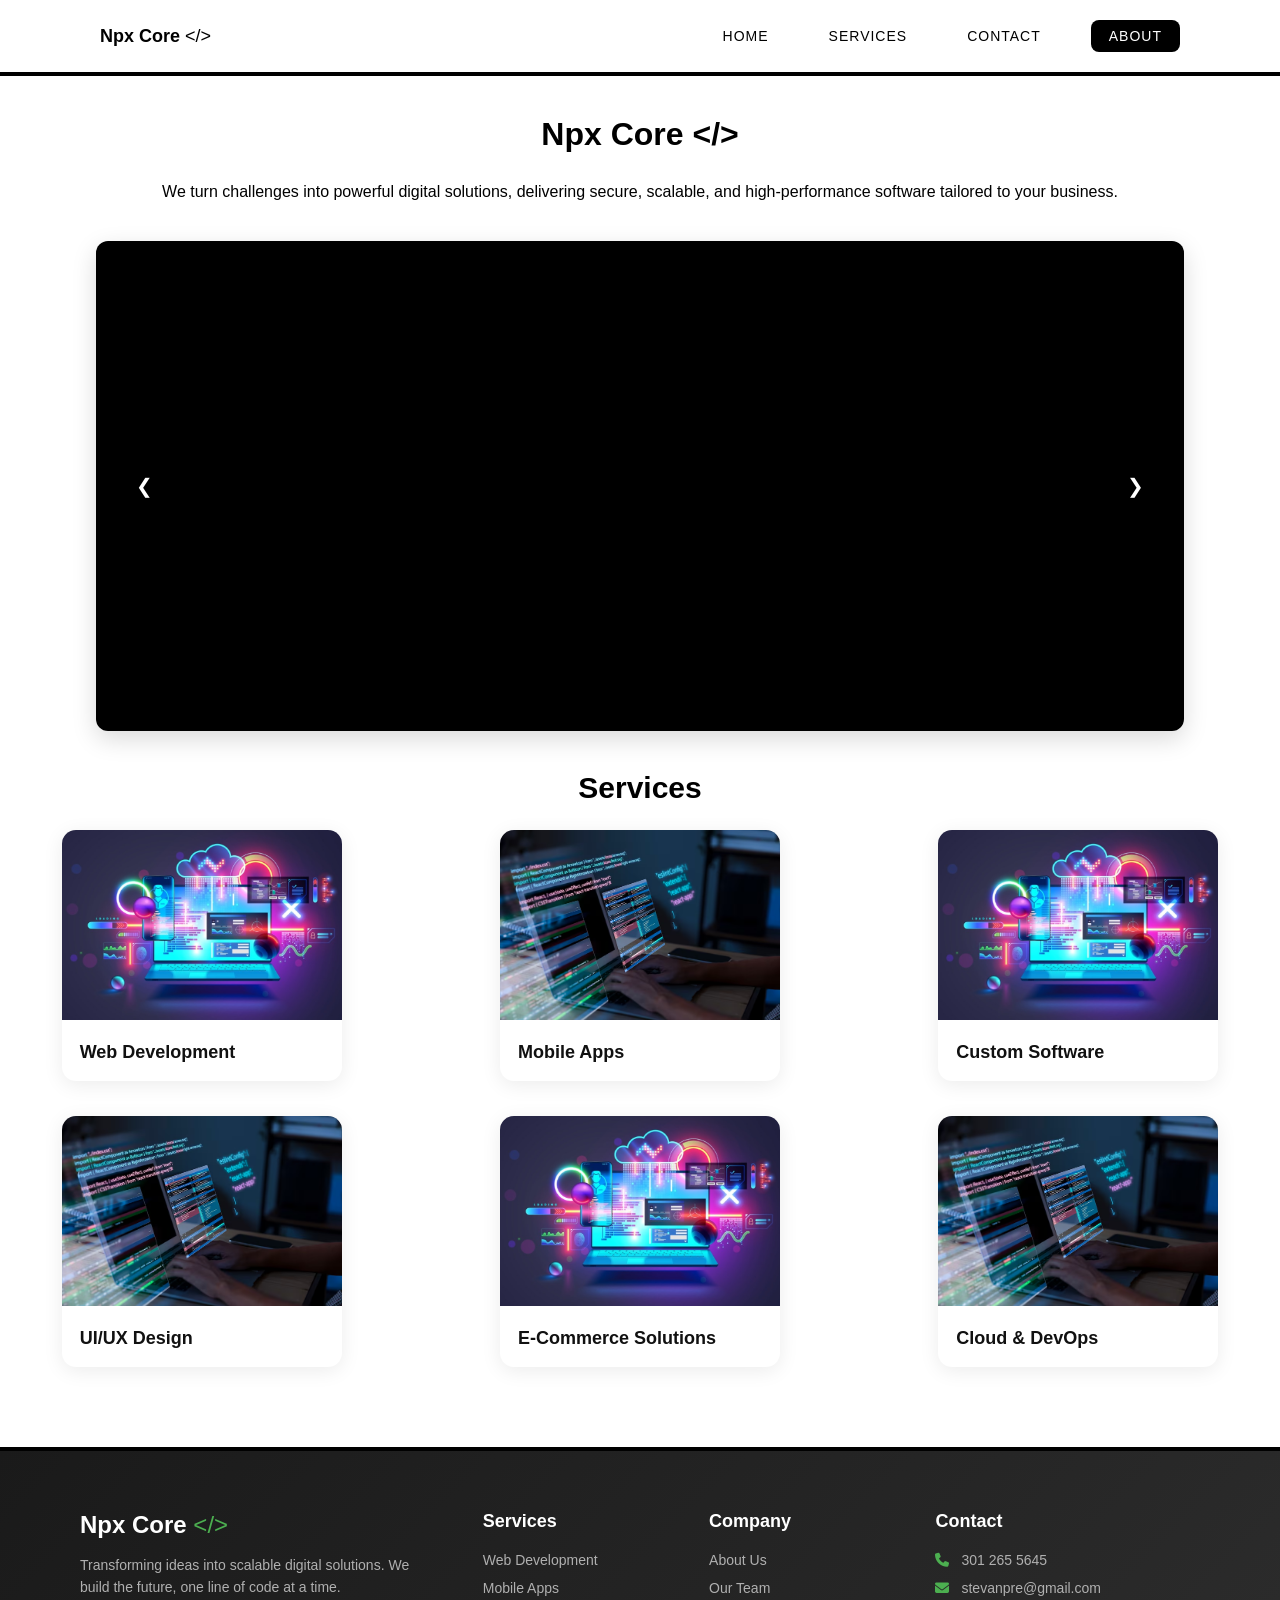
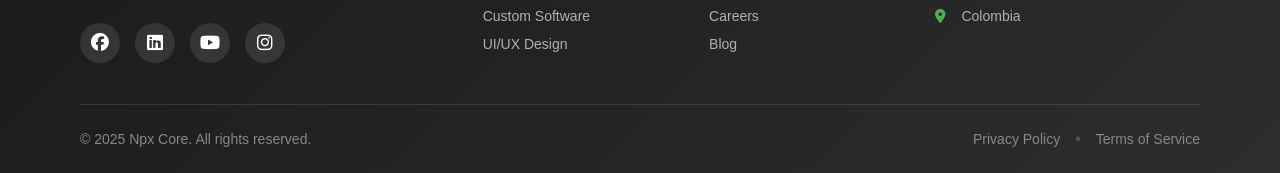
==== commit cb45ac7a: "antes de merge" ====
--- a/Pagina_principal.html
+++ b/Pagina_principal.html
@@ -36,7 +36,7 @@
      <div class="container">
         <h1 class="title"> Npx Core  &lt;/&gt;</h1>
         <p class="subtitle">
-            “We transform ideas into scalable, secure, and high-performance digital solutions.”</p>
+            We turn challenges into powerful digital solutions, delivering secure, scalable, and high-performance software tailored to your business.</p>
     </div>
 
     <!-- Carrusel con contenedor wrapper -->
@@ -46,8 +46,11 @@
         <button class="btn next">&#10095;</button>
 
         <div class="carousel-container">
-            <div class="slide active">
-                <img src="animation/videologo.mp4" alt="Desarrollo Web">
+            <div class="slide active slide-video">
+                <video class="video-slide" id="carouselVideo" muted playsinline>
+                    <source src="animation/videologo.mp4" type="video/mp4">
+                    Tu navegador no soporta el video.
+                </video>
             </div>
 
             <div class="slide">
--- a/Css_pagina/carrusel.css
+++ b/Css_pagina/carrusel.css
@@ -120,3 +120,32 @@
         right: 8px;
     }
 }
+
+/* Estilos para video en el carrusel */
+.slide-video {
+    background: #000;
+}
+
+.video-slide {
+    position: absolute;
+    top: 0;
+    left: 0;
+    width: 100%;
+    height: 100%;
+    object-fit: cover;
+    border-radius: 12px;
+}
+
+/* Responsividad del video */
+@media (max-width: 768px) {
+    .video-slide {
+        border-radius: 10px;
+    }
+}
+
+@media (max-width: 480px) {
+    .video-slide {
+        border-radius: 8px;
+    }
+}
+
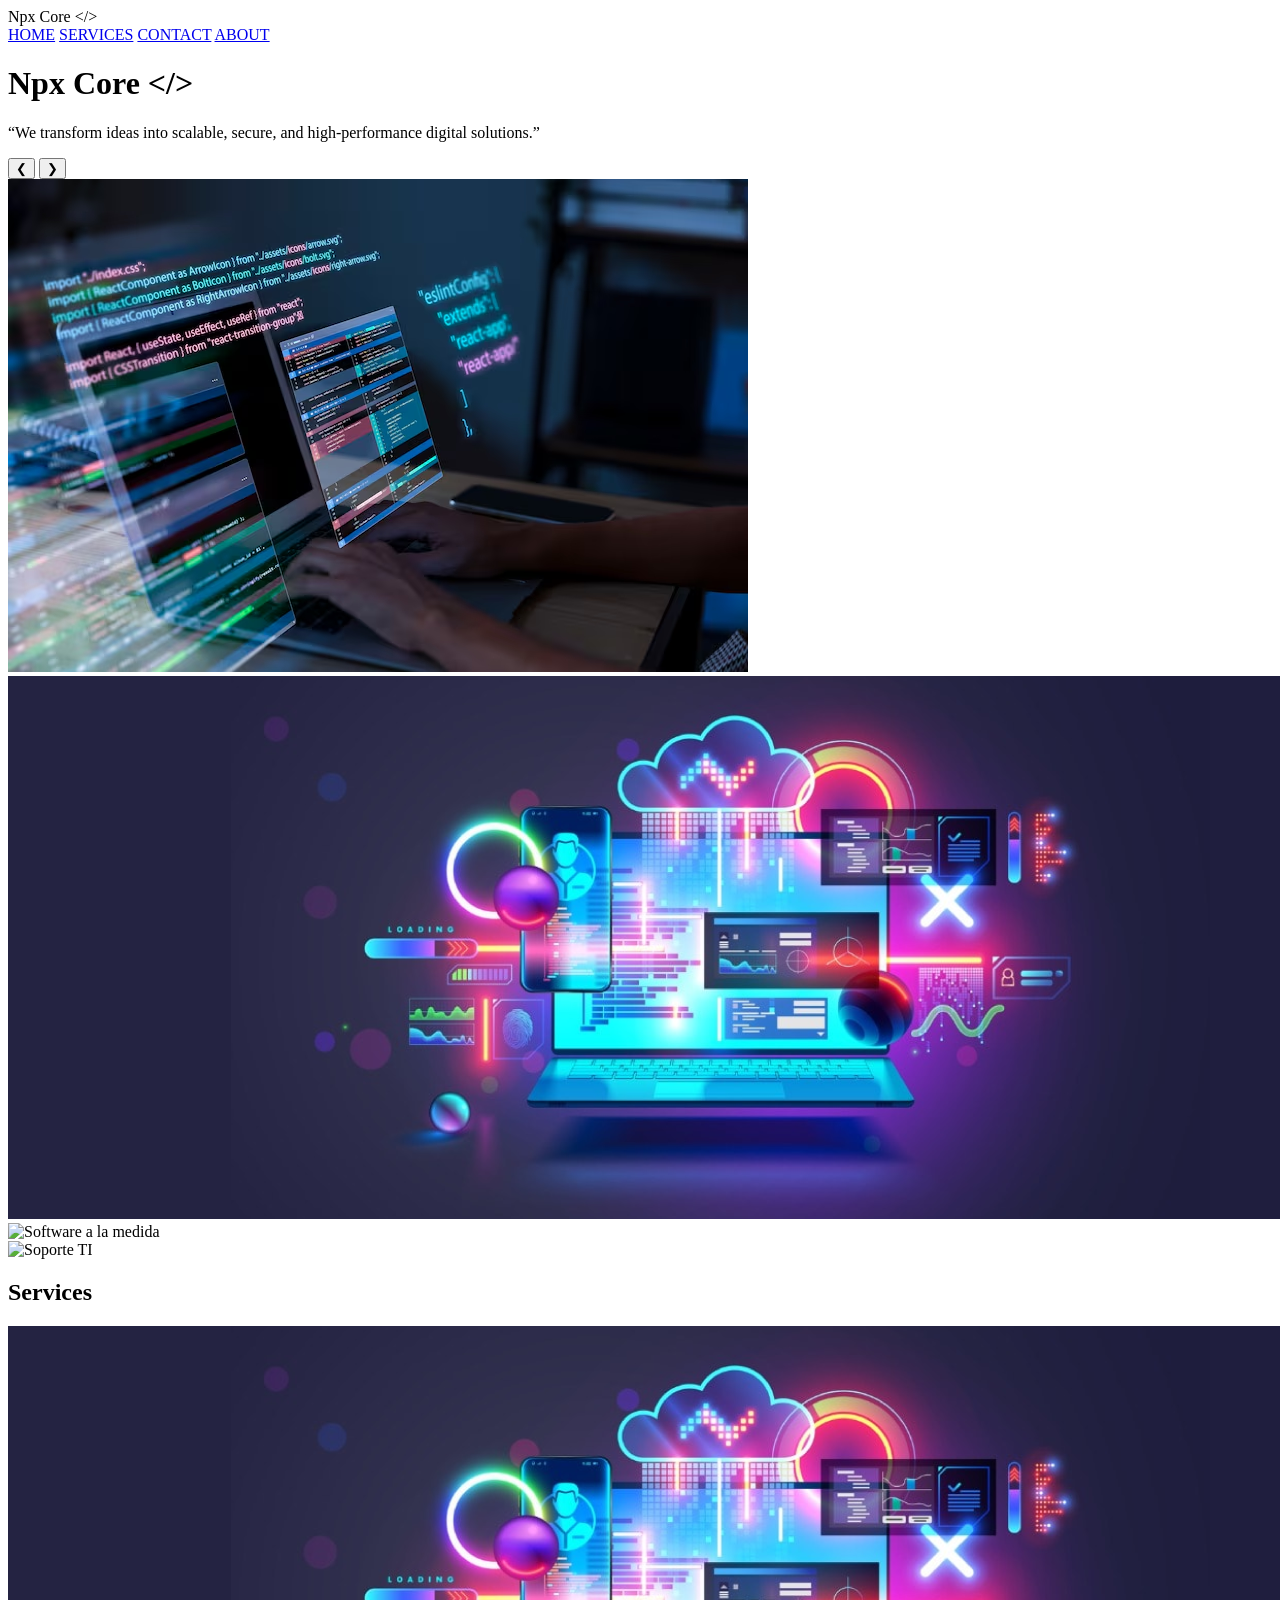
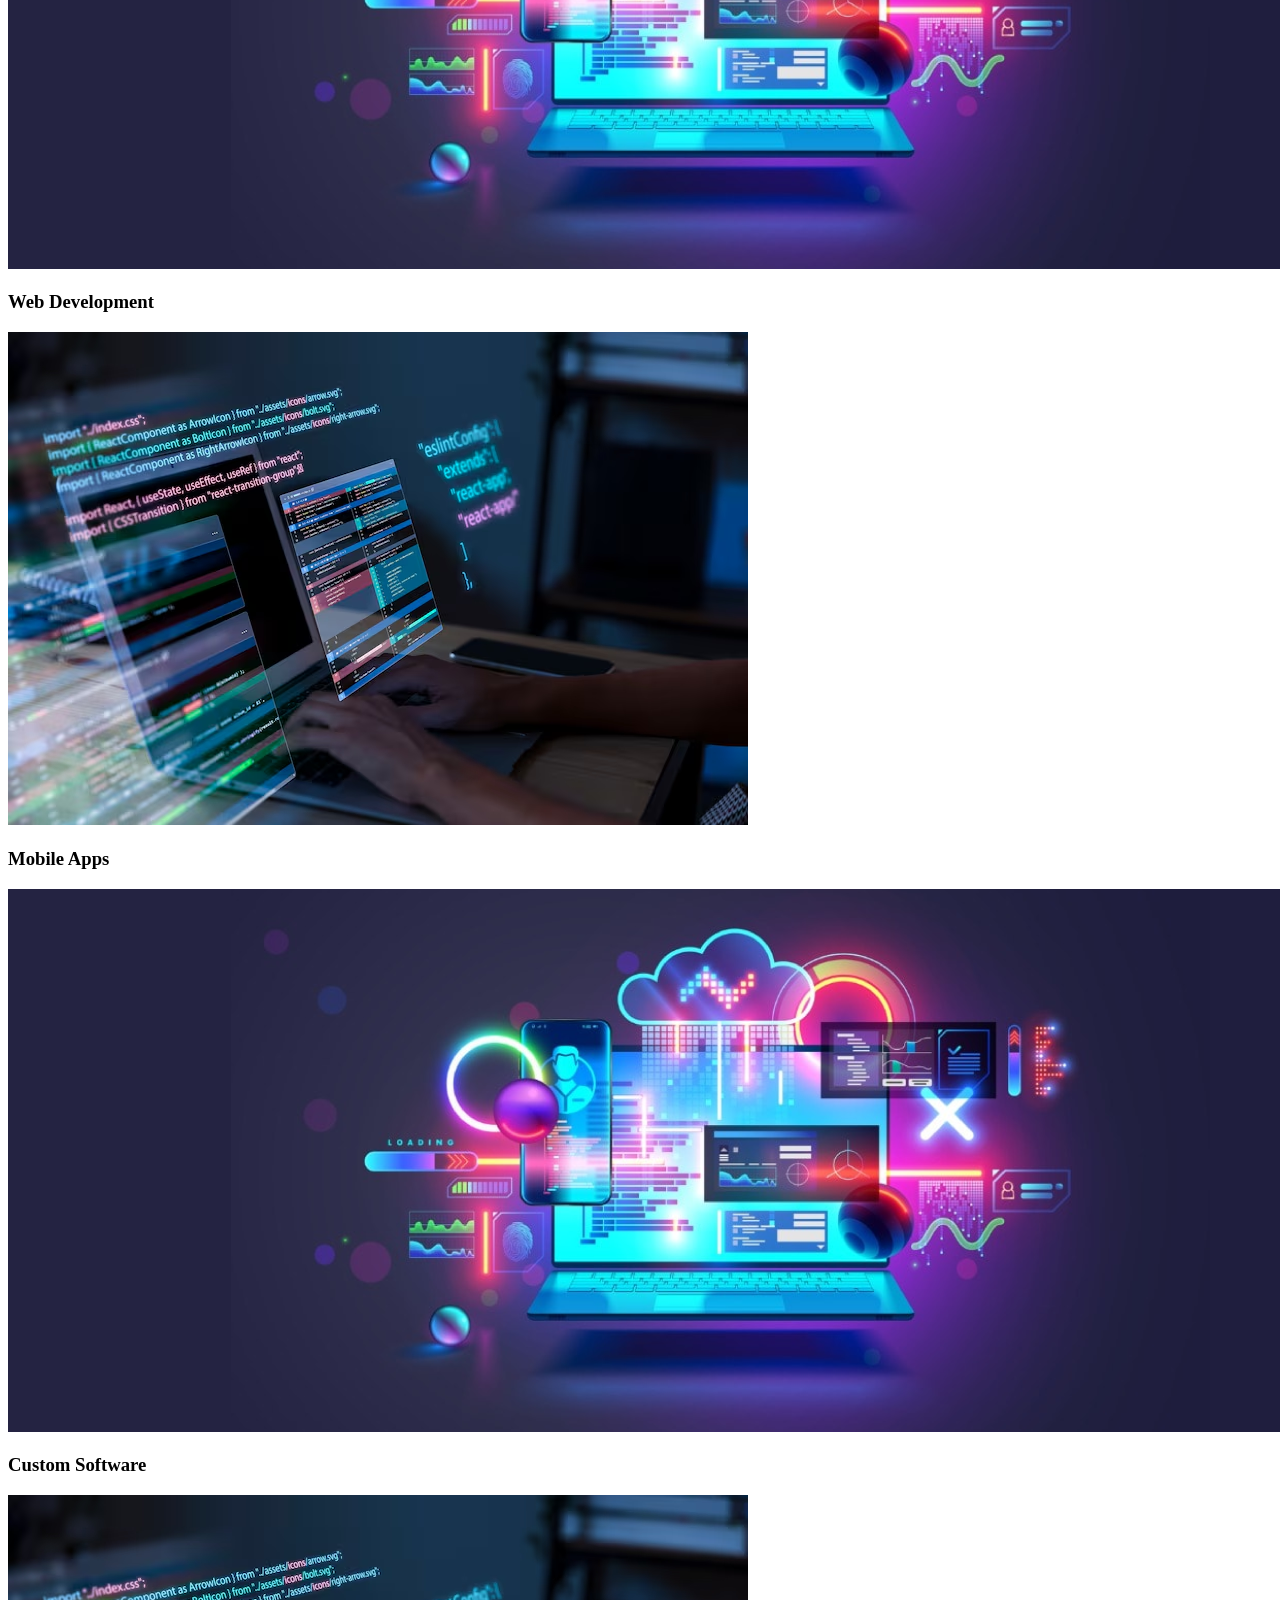
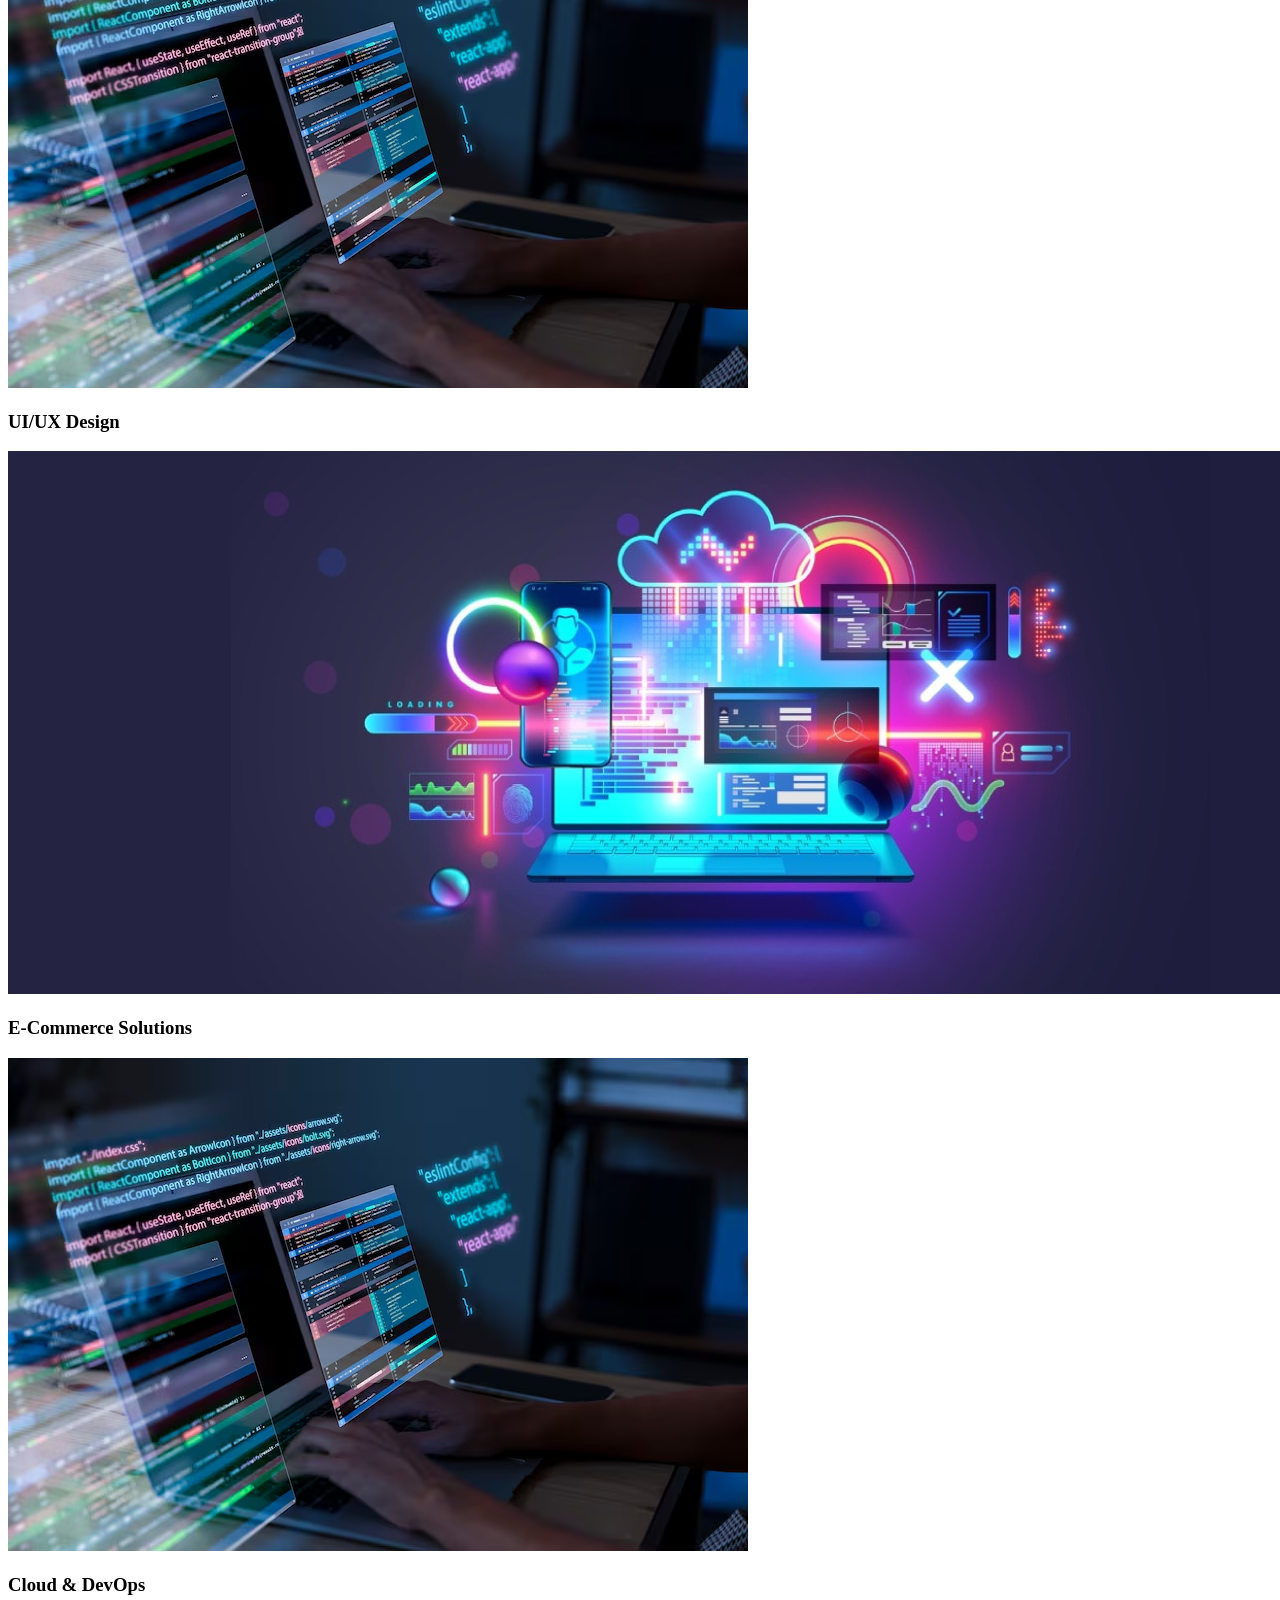
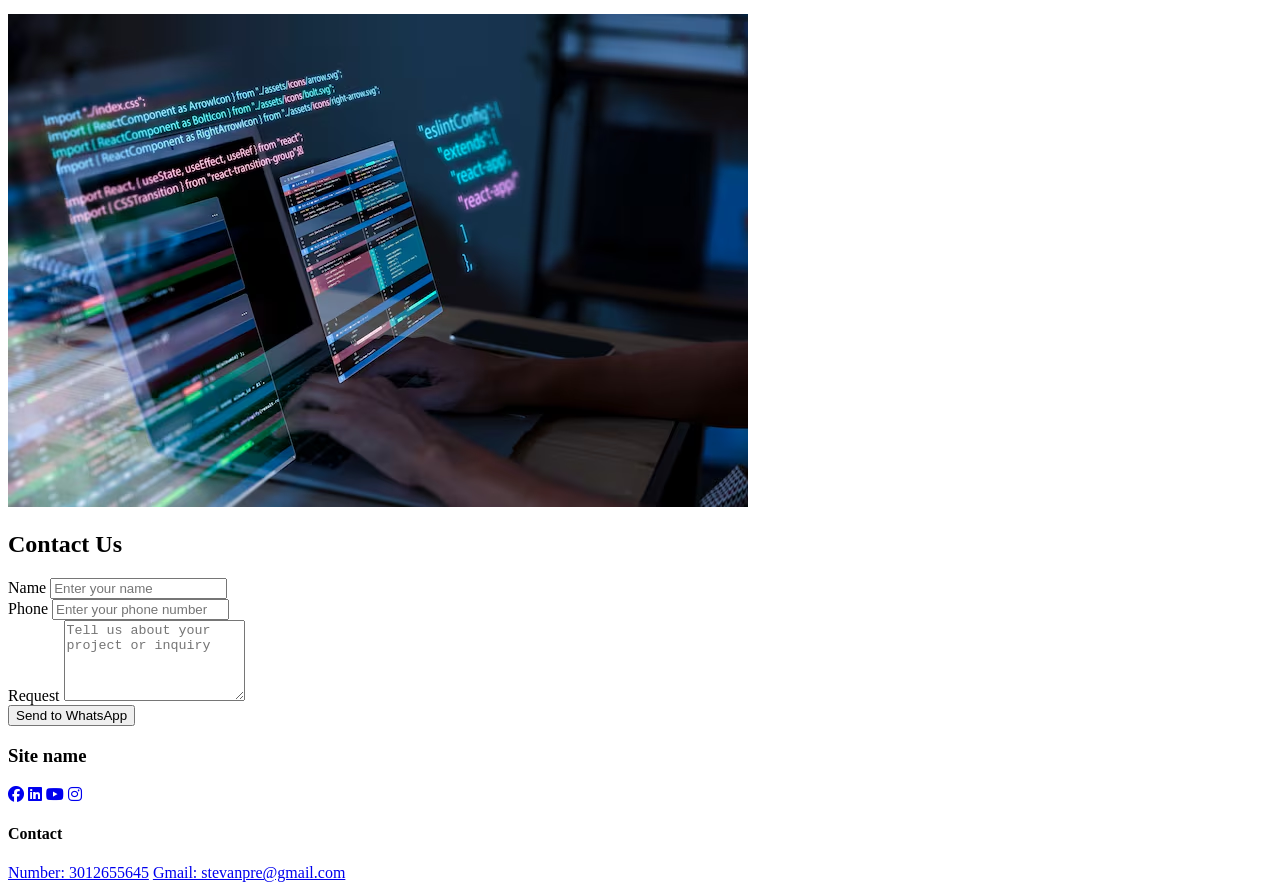
==== commit 7184755d: "seccion de contactos implementado" ====
--- a/Pagina_principal.html
+++ b/Pagina_principal.html
@@ -4,22 +4,16 @@
     <meta charset="UTF-8">
     <meta name="viewport" content="width=device-width, initial-scale=1.0">
     <title>Npx Core</title>
-    <link rel="stylesheet" href="Css_pagina/Pagina.css">
-    <link rel="stylesheet" href="Css_pagina/carrusel.css">
-    <link rel="stylesheet" href="Css_pagina/tarjetas.css">
-    
+    <link rel="stylesheet" href="Css Pagina/Pagina.css">
+    <link rel="stylesheet" href="Css Pagina/carrusel.css">
+    <link rel="stylesheet" href="Css Pagina/tarjetas.css">
+    <link rel="stylesheet" href="Css Pagina/contacto.css">
+
 </head>
 <body>
 
     <header class="header">
-
         <div class="logo">Npx Core <span class="tag"> &lt;/&gt;</span></div>
-
-        <button class="hamburger" aria-label="Menu">
-            <span></span>
-            <span></span>
-            <span></span>
-        </button>
 
         <nav class="nav">
             <a href="#" class="nav-link">HOME</a>
@@ -29,14 +23,11 @@
         </nav>
     </header>
 
-    <!-- Overlay para menú móvil -->
-    <div class="overlay"></div>
-
     <div class="divider"></div>
      <div class="container">
         <h1 class="title"> Npx Core  &lt;/&gt;</h1>
         <p class="subtitle">
-            We turn challenges into powerful digital solutions, delivering secure, scalable, and high-performance software tailored to your business.</p>
+            “We transform ideas into scalable, secure, and high-performance digital solutions.”</p>
     </div>
 
     <!-- Carrusel con contenedor wrapper -->
@@ -46,23 +37,20 @@
         <button class="btn next">&#10095;</button>
 
         <div class="carousel-container">
-            <div class="slide active slide-video">
-                <video class="video-slide" id="carouselVideo" muted playsinline>
-                    <source src="animation/videologo.mp4" type="video/mp4">
-                    Tu navegador no soporta el video.
-                </video>
+            <div class="slide active">
+                <img src="Img pagina/image 1.png" alt="Desarrollo Web">
             </div>
 
             <div class="slide">
-                <img src="Img_pagina/carr2.jpg" alt="Apps Móviles">
+                <img src="Img pagina/image 3.png" alt="Apps Móviles">
             </div>
 
             <div class="slide">
-                <img src="Img_pagina/carr3.jpg" alt="Software a la medida">
+                <img src="img/software-medida.jpg" alt="Software a la medida">
             </div>
 
             <div class="slide">
-                <img src="Img_pagina/carr4.jpg" alt="Soporte TI">
+                <img src="img/soporte-ti.jpg" alt="Soporte TI">
             </div>
         </div>
     </div>
@@ -73,105 +61,96 @@
     <div class="cards-container">
 
         <div class="card">
-            <img src="Img_pagina/image_3.png" alt="Service 1">
+            <img src="Img pagina/image 3.png" alt="Service 1">
             <h3 class="card-title">Web Development</h3>
         </div>
 
         <div class="card">
-            <img src="Img_pagina/image_1.png" alt="Service 2">
+            <img src="Img pagina/image 1.png" alt="Service 2">
             <h3 class="card-title">Mobile Apps</h3>
         </div>
 
         <div class="card">
-            <img src="Img_pagina/image_3.png" alt="Service 3">
+            <img src="Img pagina/image 3.png" alt="Service 3">
             <h3 class="card-title">Custom Software</h3>
         </div>
 
         <div class="card">
-            <img src="Img_pagina/image_1.png" alt="Service 4">
+            <img src="Img pagina/image 1.png" alt="Service 4">
             <h3 class="card-title">UI/UX Design</h3>
         </div>
 
         <div class="card">
-            <img src="Img_pagina/image_3.png" alt="Service 5">
+            <img src="Img pagina/image 3.png" alt="Service 5">
             <h3 class="card-title">E-Commerce Solutions</h3>
         </div>
 
         <div class="card">
-            <img src="Img_pagina/image_1.png" alt="Service 6">
+            <img src="Img pagina/image 1.png" alt="Service 6">
             <h3 class="card-title">Cloud & DevOps</h3>
         </div>
 
     </div>
 
+    <!-- Contact Section -->
+    <section class="contact-section">
+        <div class="contact-container">
+
+            <!-- Left: Image -->
+            <div class="contact-image">
+                <img src="Img pagina/image 1.png" alt="Contact Us">
+            </div>
+
+            <!-- Right: Form -->
+            <div class="contact-form-wrapper">
+                <h2 class="contact-title">Contact Us</h2>
+                <form id="contactForm" class="contact-form">
+
+                    <div class="form-group">
+                        <label for="name">Name</label>
+                        <input type="text" id="name" name="name" placeholder="Enter your name" required>
+                    </div>
+
+                    <div class="form-group">
+                        <label for="phone">Phone</label>
+                        <input type="tel" id="phone" name="phone" placeholder="Enter your phone number" required>
+                    </div>
+
+                    <div class="form-group">
+                        <label for="request">Request</label>
+                        <textarea id="request" name="request" rows="5" placeholder="Tell us about your project or inquiry" required></textarea>
+                    </div>
+
+                    <button type="submit" class="submit-btn">Send to WhatsApp</button>
+                </form>
+            </div>
+
+        </div>
+    </section>
+
 <footer class="footer">
     <div class="footer-container">
 
-        <!-- Columna 1: Brand -->
+        <!-- Columna izquierda -->
         <div class="footer-brand">
-            <h3>Npx Core <span class="tag-footer">&lt;/&gt;</span></h3>
-            <p class="footer-description">
-                Transforming ideas into scalable digital solutions.
-                We build the future, one line of code at a time.
-            </p>
+            <h3>Site name</h3>
+
             <div class="social-icons">
-                <a href="#" aria-label="Facebook"><i class="fab fa-facebook"></i></a>
-                <a href="#" aria-label="LinkedIn"><i class="fab fa-linkedin"></i></a>
-                <a href="#" aria-label="YouTube"><i class="fab fa-youtube"></i></a>
-                <a href="#" aria-label="Instagram"><i class="fab fa-instagram"></i></a>
+                <a href="#"><i class="fab fa-facebook"></i></a>
+                <a href="#"><i class="fab fa-linkedin"></i></a>
+                <a href="#"><i class="fab fa-youtube"></i></a>
+                <a href="#"><i class="fab fa-instagram"></i></a>
             </div>
         </div>
 
-        <!-- Columna 2: Services -->
-        <div class="footer-column">
-            <h4>Services</h4>
-            <ul>
-                <li><a href="#">Web Development</a></li>
-                <li><a href="#">Mobile Apps</a></li>
-                <li><a href="#">Custom Software</a></li>
-                <li><a href="#">UI/UX Design</a></li>
-            </ul>
-        </div>
+        <!-- Columnas derechas -->
+        <div class="footer-links">
+            <div class="column">
+                <h4>Contact</h4>
+                <a href="#">Number: 3012655645</a>
+                <a href="#">Gmail: stevanpre@gmail.com</a>
+            </div>
 
-        <!-- Columna 3: Company -->
-        <div class="footer-column">
-            <h4>Company</h4>
-            <ul>
-                <li><a href="#">About Us</a></li>
-                <li><a href="#">Our Team</a></li>
-                <li><a href="#">Careers</a></li>
-                <li><a href="#">Blog</a></li>
-            </ul>
-        </div>
-
-        <!-- Columna 4: Contact -->
-        <div class="footer-column">
-            <h4>Contact</h4>
-            <ul>
-                <li>
-                    <i class="fas fa-phone"></i>
-                    <a href="tel:3012655645">301 265 5645</a>
-                </li>
-                <li>
-                    <i class="fas fa-envelope"></i>
-                    <a href="mailto:stevanpre@gmail.com">stevanpre@gmail.com</a>
-                </li>
-                <li>
-                    <i class="fas fa-map-marker-alt"></i>
-                    <span>Colombia</span>
-                </li>
-            </ul>
-        </div>
-
-    </div>
-
-    <!-- Footer Bottom -->
-    <div class="footer-bottom">
-        <p>&copy; 2025 Npx Core. All rights reserved.</p>
-        <div class="footer-bottom-links">
-            <a href="#">Privacy Policy</a>
-            <span>•</span>
-            <a href="#">Terms of Service</a>
         </div>
 
     </div>
@@ -179,8 +158,8 @@
 
 <!-- CDN de iconos Font Awesome -->
 <link rel="stylesheet" href="https://cdnjs.cloudflare.com/ajax/libs/font-awesome/6.5.0/css/all.min.css">
-<script src="Js_Pagina/Carrusel.js" defer></script>
-<script src="Js_Pagina/Pagina.js" defer></script>
+<script src="Js Pagina/carrusel.js" defer></script>
+<script src="Js Pagina/contacto.js" defer></script>
 
 </body>
 </html>
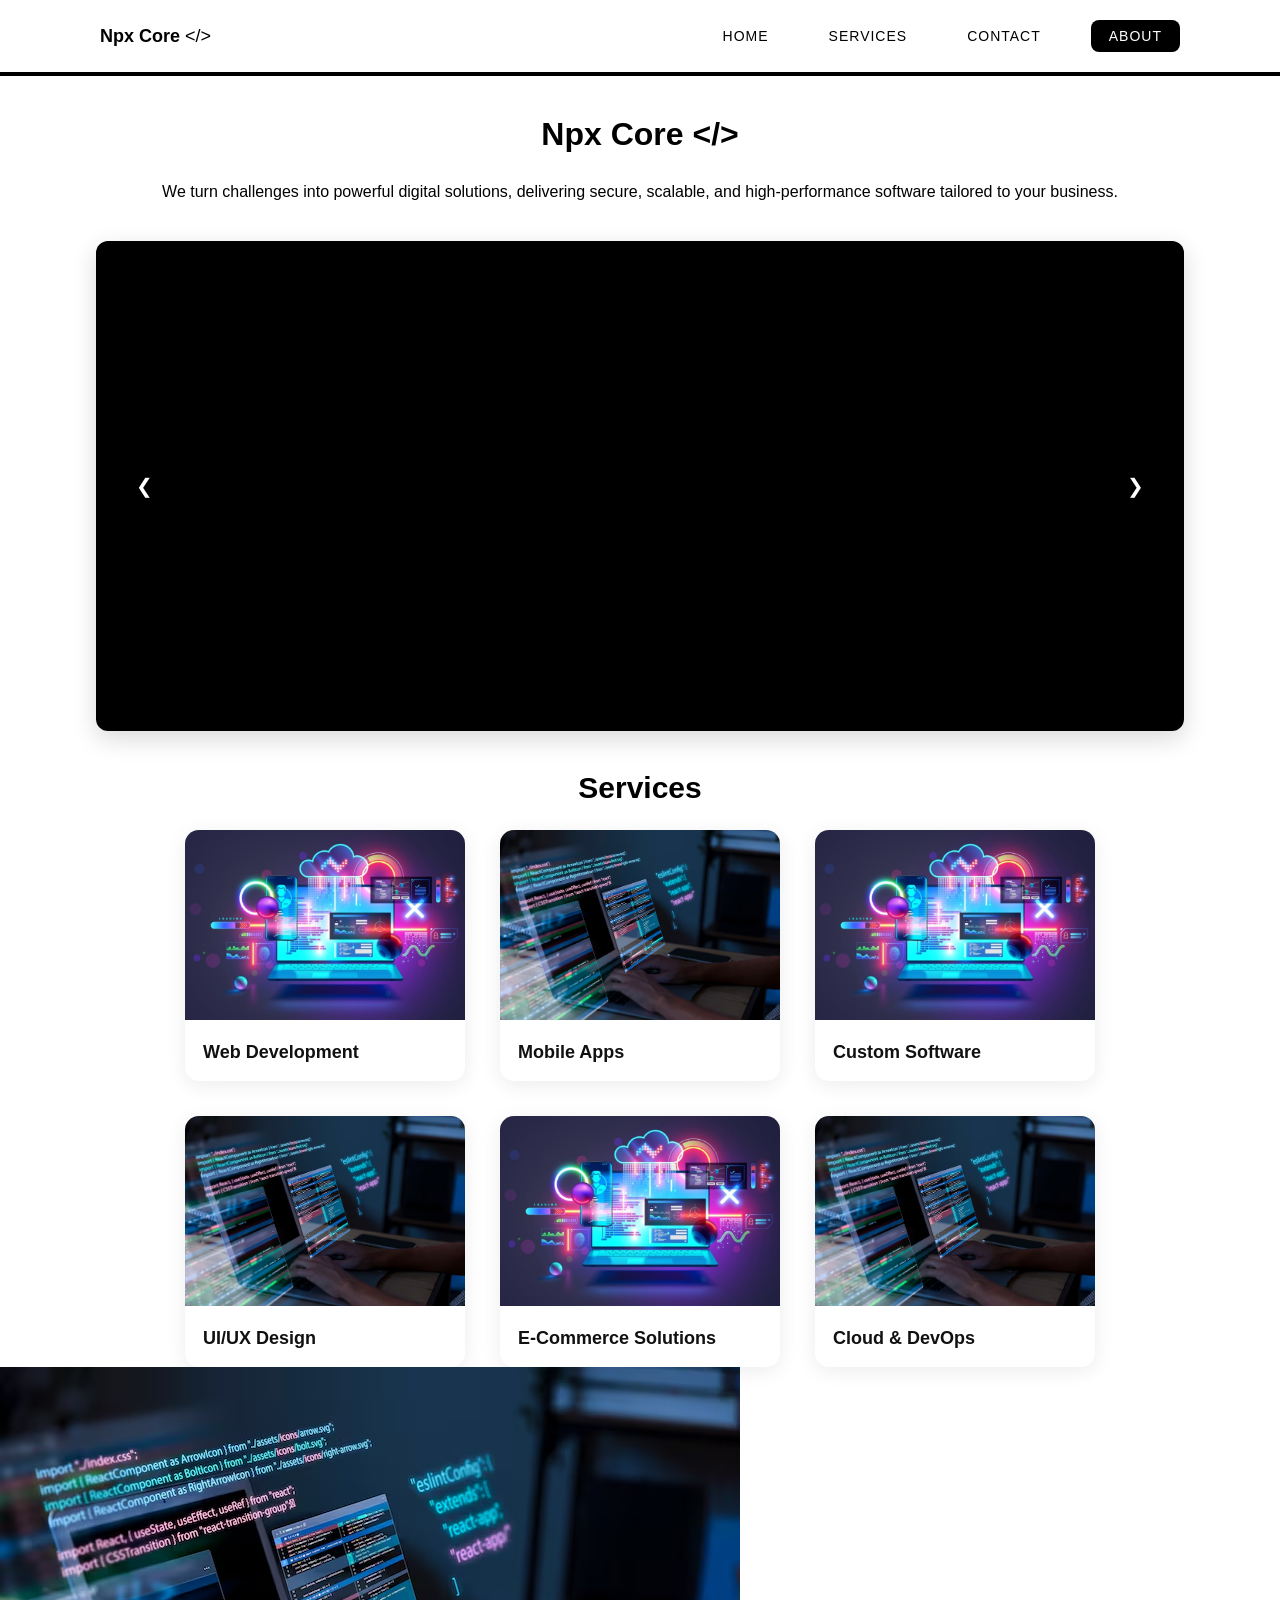
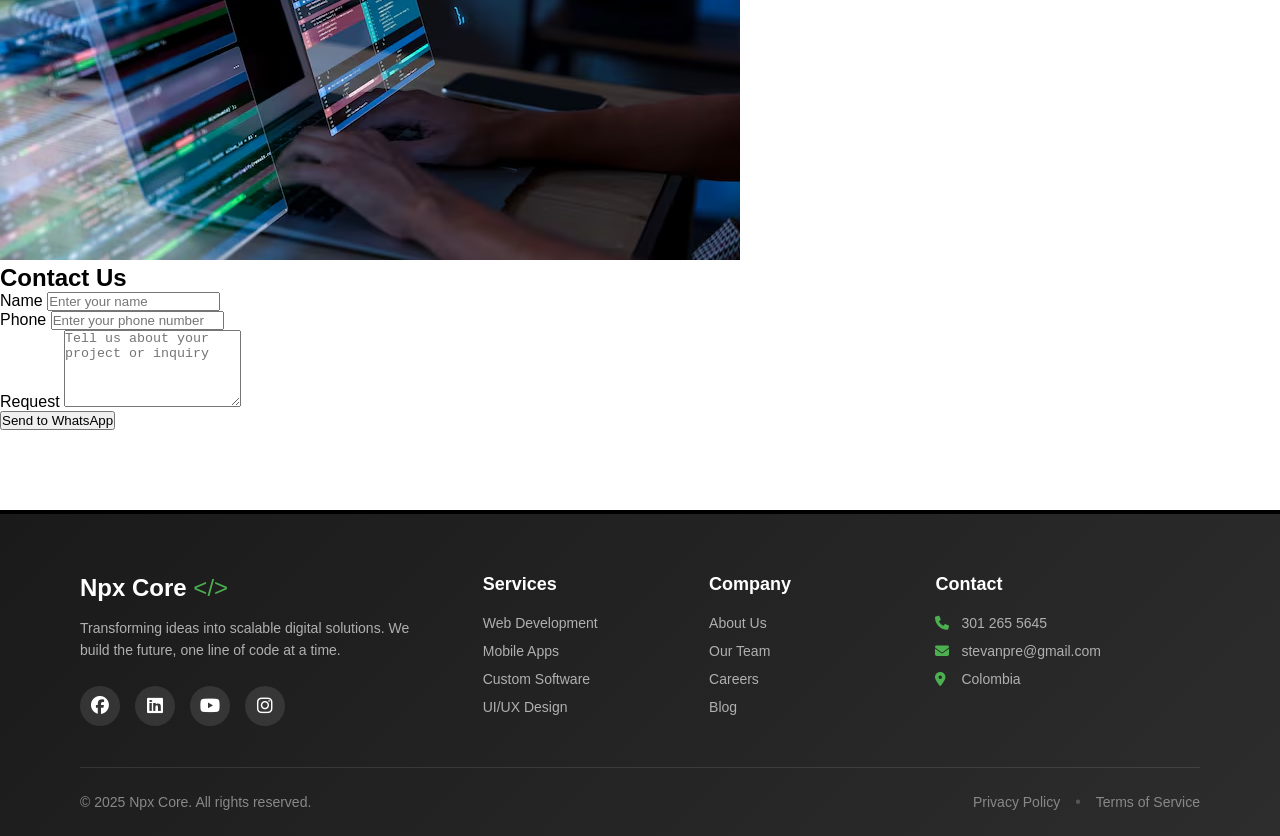
==== commit 7e413a17: "despues del merge v2" ====
--- a/Pagina_principal.html
+++ b/Pagina_principal.html
@@ -4,16 +4,22 @@
     <meta charset="UTF-8">
     <meta name="viewport" content="width=device-width, initial-scale=1.0">
     <title>Npx Core</title>
-    <link rel="stylesheet" href="Css Pagina/Pagina.css">
-    <link rel="stylesheet" href="Css Pagina/carrusel.css">
-    <link rel="stylesheet" href="Css Pagina/tarjetas.css">
+    <link rel="stylesheet" href="Css_pagina/Pagina.css">
+    <link rel="stylesheet" href="Css_pagina/carrusel.css">
+    <link rel="stylesheet" href="Css_pagina/tarjetas.css">
     <link rel="stylesheet" href="Css Pagina/contacto.css">
-
 </head>
 <body>
 
     <header class="header">
+
         <div class="logo">Npx Core <span class="tag"> &lt;/&gt;</span></div>
+
+        <button class="hamburger" aria-label="Menu">
+            <span></span>
+            <span></span>
+            <span></span>
+        </button>
 
         <nav class="nav">
             <a href="#" class="nav-link">HOME</a>
@@ -23,11 +29,14 @@
         </nav>
     </header>
 
+    <!-- Overlay para menú móvil -->
+    <div class="overlay"></div>
+
     <div class="divider"></div>
      <div class="container">
         <h1 class="title"> Npx Core  &lt;/&gt;</h1>
         <p class="subtitle">
-            “We transform ideas into scalable, secure, and high-performance digital solutions.”</p>
+            We turn challenges into powerful digital solutions, delivering secure, scalable, and high-performance software tailored to your business.</p>
     </div>
 
     <!-- Carrusel con contenedor wrapper -->
@@ -37,20 +46,23 @@
         <button class="btn next">&#10095;</button>
 
         <div class="carousel-container">
-            <div class="slide active">
-                <img src="Img pagina/image 1.png" alt="Desarrollo Web">
+            <div class="slide active slide-video">
+                <video class="video-slide" id="carouselVideo" muted playsinline>
+                    <source src="animation/videologo.mp4" type="video/mp4">
+                    Tu navegador no soporta el video.
+                </video>
             </div>
 
             <div class="slide">
-                <img src="Img pagina/image 3.png" alt="Apps Móviles">
+                <img src="Img_pagina/carr2.jpg" alt="Apps Móviles">
             </div>
 
             <div class="slide">
-                <img src="img/software-medida.jpg" alt="Software a la medida">
+                <img src="Img_pagina/carr3.jpg" alt="Software a la medida">
             </div>
 
             <div class="slide">
-                <img src="img/soporte-ti.jpg" alt="Soporte TI">
+                <img src="Img_pagina/carr4.jpg" alt="Soporte TI">
             </div>
         </div>
     </div>
@@ -61,32 +73,32 @@
     <div class="cards-container">
 
         <div class="card">
-            <img src="Img pagina/image 3.png" alt="Service 1">
+            <img src="Img_pagina/image_3.png" alt="Service 1">
             <h3 class="card-title">Web Development</h3>
         </div>
 
         <div class="card">
-            <img src="Img pagina/image 1.png" alt="Service 2">
+            <img src="Img_pagina/image_1.png" alt="Service 2">
             <h3 class="card-title">Mobile Apps</h3>
         </div>
 
         <div class="card">
-            <img src="Img pagina/image 3.png" alt="Service 3">
+            <img src="Img_pagina/image_3.png" alt="Service 3">
             <h3 class="card-title">Custom Software</h3>
         </div>
 
         <div class="card">
-            <img src="Img pagina/image 1.png" alt="Service 4">
+            <img src="Img_pagina/image_1.png" alt="Service 4">
             <h3 class="card-title">UI/UX Design</h3>
         </div>
 
         <div class="card">
-            <img src="Img pagina/image 3.png" alt="Service 5">
+            <img src="Img_pagina/image_3.png" alt="Service 5">
             <h3 class="card-title">E-Commerce Solutions</h3>
         </div>
 
         <div class="card">
-            <img src="Img pagina/image 1.png" alt="Service 6">
+            <img src="Img_pagina/image_1.png" alt="Service 6">
             <h3 class="card-title">Cloud & DevOps</h3>
         </div>
 
@@ -131,26 +143,71 @@
 <footer class="footer">
     <div class="footer-container">
 
-        <!-- Columna izquierda -->
+        <!-- Columna 1: Brand -->
         <div class="footer-brand">
-            <h3>Site name</h3>
-
+            <h3>Npx Core <span class="tag-footer">&lt;/&gt;</span></h3>
+            <p class="footer-description">
+                Transforming ideas into scalable digital solutions.
+                We build the future, one line of code at a time.
+            </p>
             <div class="social-icons">
-                <a href="#"><i class="fab fa-facebook"></i></a>
-                <a href="#"><i class="fab fa-linkedin"></i></a>
-                <a href="#"><i class="fab fa-youtube"></i></a>
-                <a href="#"><i class="fab fa-instagram"></i></a>
-            </div>
-        </div>
-
-        <!-- Columnas derechas -->
-        <div class="footer-links">
-            <div class="column">
-                <h4>Contact</h4>
-                <a href="#">Number: 3012655645</a>
-                <a href="#">Gmail: stevanpre@gmail.com</a>
-            </div>
-
+                <a href="#" aria-label="Facebook"><i class="fab fa-facebook"></i></a>
+                <a href="#" aria-label="LinkedIn"><i class="fab fa-linkedin"></i></a>
+                <a href="#" aria-label="YouTube"><i class="fab fa-youtube"></i></a>
+                <a href="#" aria-label="Instagram"><i class="fab fa-instagram"></i></a>
+            </div>
+        </div>
+
+        <!-- Columna 2: Services -->
+        <div class="footer-column">
+            <h4>Services</h4>
+            <ul>
+                <li><a href="#">Web Development</a></li>
+                <li><a href="#">Mobile Apps</a></li>
+                <li><a href="#">Custom Software</a></li>
+                <li><a href="#">UI/UX Design</a></li>
+            </ul>
+        </div>
+
+        <!-- Columna 3: Company -->
+        <div class="footer-column">
+            <h4>Company</h4>
+            <ul>
+                <li><a href="#">About Us</a></li>
+                <li><a href="#">Our Team</a></li>
+                <li><a href="#">Careers</a></li>
+                <li><a href="#">Blog</a></li>
+            </ul>
+        </div>
+
+        <!-- Columna 4: Contact -->
+        <div class="footer-column">
+            <h4>Contact</h4>
+            <ul>
+                <li>
+                    <i class="fas fa-phone"></i>
+                    <a href="tel:3012655645">301 265 5645</a>
+                </li>
+                <li>
+                    <i class="fas fa-envelope"></i>
+                    <a href="mailto:stevanpre@gmail.com">stevanpre@gmail.com</a>
+                </li>
+                <li>
+                    <i class="fas fa-map-marker-alt"></i>
+                    <span>Colombia</span>
+                </li>
+            </ul>
+        </div>
+
+    </div>
+
+    <!-- Footer Bottom -->
+    <div class="footer-bottom">
+        <p>&copy; 2025 Npx Core. All rights reserved.</p>
+        <div class="footer-bottom-links">
+            <a href="#">Privacy Policy</a>
+            <span>•</span>
+            <a href="#">Terms of Service</a>
         </div>
 
     </div>
@@ -158,8 +215,8 @@
 
 <!-- CDN de iconos Font Awesome -->
 <link rel="stylesheet" href="https://cdnjs.cloudflare.com/ajax/libs/font-awesome/6.5.0/css/all.min.css">
-<script src="Js Pagina/carrusel.js" defer></script>
+<script src="Js_Pagina/Carrusel.js" defer></script>
+<script src="Js_Pagina/Pagina.js" defer></script>
 <script src="Js Pagina/contacto.js" defer></script>
-
 </body>
 </html>
--- a/Css_pagina/Pagina.css
+++ b/Css_pagina/Pagina.css
@@ -0,0 +1,398 @@
+/* ----- CONFIGURACIÓN GENERAL ----- */
+* {
+    margin: 0;
+    padding: 0;
+    box-sizing: border-box;
+}
+
+body {
+    font-family: Arial, sans-serif;
+}
+
+/* ----- HEADER ----- */
+.header {
+    width: 100%;
+    display: flex;
+    justify-content: space-between;
+    align-items: center;
+    padding: 20px 100px;
+    position: relative;
+}
+
+/* ----- LOGO ----- */
+.logo {
+    font-size: 18px;
+    font-weight: bold;
+}
+
+.logo .tag {
+    font-weight: normal;
+}
+
+/* ----- NAV ----- */
+.nav {
+    display: flex;
+    gap: 40px;
+    transition: all 0.3s ease;
+}
+
+/* ----- MENÚ HAMBURGUESA ----- */
+.hamburger {
+    display: none;
+    flex-direction: column;
+    cursor: pointer;
+    gap: 5px;
+    z-index: 1001;
+    background: none;
+    border: none;
+    padding: 5px;
+}
+
+.hamburger span {
+    width: 25px;
+    height: 3px;
+    background: black;
+    border-radius: 3px;
+    transition: all 0.3s ease;
+}
+
+.hamburger.active span:nth-child(1) {
+    transform: rotate(45deg) translate(8px, 8px);
+}
+
+.hamburger.active span:nth-child(2) {
+    opacity: 0;
+}
+
+.hamburger.active span:nth-child(3) {
+    transform: rotate(-45deg) translate(7px, -7px);
+}
+
+/* Enlaces del menú: se igualan alturas */
+.nav-link {
+    text-decoration: none;
+    color: black;
+    font-size: 14px;
+    letter-spacing: 1px;
+
+    /* Ajuste clave para que todos tengan la MISMA altura */
+    padding: 8px 10px;
+}
+
+/* ----- LINK ACTIVO (ABOUT) ----- */
+.nav-link.active {
+    background: black;
+    color: white;
+    border-radius: 8px;
+    padding: 8px 18px; /* ancho mayor, pero misma altura */
+}
+
+/* ----- DIVISOR INFERIOR negro ----- */
+.divider {
+    width: 100%;
+    height: 4px;
+    background: black;
+}
+
+.title{
+    width: 100%;
+    height: auto;
+    margin-top: 40px;
+    text-align: center;
+}
+
+.subtitle{
+    margin-top: 30px;
+    text-align: center;
+    position: relative;
+    width: 100%;
+    height: auto;
+}
+
+/* ----- FOOTER ----- */
+.footer {
+    background: linear-gradient(135deg, #1a1a1a 0%, #2d2d2d 100%);
+    color: white;
+    padding: 60px 80px 0;
+    border-top: 4px solid black;
+    margin-top: 80px;
+}
+
+.footer-container {
+    display: grid;
+    grid-template-columns: 2fr 1fr 1fr 1.5fr;
+    gap: 50px;
+    max-width: 1400px;
+    margin: 0 auto;
+    padding-bottom: 40px;
+}
+
+/* COLUMNA BRAND */
+.footer-brand {
+    max-width: 350px;
+}
+
+.footer-brand h3 {
+    font-size: 24px;
+    margin-bottom: 15px;
+    color: white;
+}
+
+.tag-footer {
+    color: #4CAF50;
+    font-weight: normal;
+}
+
+.footer-description {
+    color: #b0b0b0;
+    font-size: 14px;
+    line-height: 1.6;
+    margin-bottom: 25px;
+}
+
+.social-icons {
+    display: flex;
+    gap: 15px;
+}
+
+.social-icons a {
+    width: 40px;
+    height: 40px;
+    display: flex;
+    align-items: center;
+    justify-content: center;
+    background: rgba(255, 255, 255, 0.1);
+    border-radius: 50%;
+    color: white;
+    text-decoration: none;
+    font-size: 18px;
+    transition: all 0.3s ease;
+}
+
+.social-icons a:hover {
+    background: #4CAF50;
+    transform: translateY(-3px);
+}
+
+/* COLUMNAS DE LINKS */
+.footer-column h4 {
+    font-size: 18px;
+    margin-bottom: 20px;
+    color: white;
+    font-weight: 600;
+}
+
+.footer-column ul {
+    list-style: none;
+    padding: 0;
+}
+
+.footer-column ul li {
+    margin-bottom: 12px;
+    display: flex;
+    align-items: center;
+    gap: 10px;
+}
+
+.footer-column ul li i {
+    color: #4CAF50;
+    font-size: 14px;
+    width: 16px;
+}
+
+.footer-column a,
+.footer-column span {
+    color: #b0b0b0;
+    text-decoration: none;
+    font-size: 14px;
+    transition: all 0.3s ease;
+}
+
+.footer-column a:hover {
+    color: white;
+    padding-left: 5px;
+}
+
+/* FOOTER BOTTOM */
+.footer-bottom {
+    border-top: 1px solid rgba(255, 255, 255, 0.1);
+    padding: 25px 0;
+    display: flex;
+    justify-content: space-between;
+    align-items: center;
+    flex-wrap: wrap;
+    gap: 15px;
+    max-width: 1400px;
+    margin: 0 auto;
+}
+
+.footer-bottom p {
+    color: #888;
+    font-size: 14px;
+    margin: 0;
+}
+
+.footer-bottom-links {
+    display: flex;
+    align-items: center;
+    gap: 15px;
+}
+
+.footer-bottom-links a {
+    color: #888;
+    text-decoration: none;
+    font-size: 14px;
+    transition: color 0.3s ease;
+}
+
+.footer-bottom-links a:hover {
+    color: white;
+}
+
+.footer-bottom-links span {
+    color: #555;
+}
+
+/* ----- OVERLAY PARA MENÚ MÓVIL ----- */
+.overlay {
+    display: none;
+    position: fixed;
+    top: 0;
+    left: 0;
+    width: 100%;
+    height: 100vh;
+    background: rgba(0, 0, 0, 0.5);
+    z-index: 999;
+    opacity: 0;
+    transition: opacity 0.3s ease;
+}
+
+.overlay.active {
+    display: block;
+    opacity: 1;
+}
+
+/* ----- RESPONSIVIDAD HEADER ----- */
+@media (max-width: 900px) {
+    .header {
+        padding: 20px 60px;
+    }
+
+    .hamburger {
+        display: flex;
+    }
+
+    .nav {
+        position: fixed;
+        top: 0;
+        right: -100%;
+        width: 70%;
+        max-width: 350px;
+        height: 100vh;
+        background: white;
+        flex-direction: column;
+        justify-content: center;
+        align-items: center;
+        gap: 30px;
+        box-shadow: -5px 0 15px rgba(0, 0, 0, 0.2);
+        transition: right 0.4s ease;
+        z-index: 1000;
+    }
+
+    .nav.active {
+        right: 0;
+    }
+
+    .nav-link {
+        font-size: 16px;
+        padding: 10px 20px;
+    }
+
+    .nav-link.active {
+        padding: 10px 25px;
+    }
+}
+
+@media (max-width: 600px) {
+    .header {
+        padding: 20px 30px;
+    }
+
+    .nav {
+        width: 85%;
+    }
+}
+
+/* ----- RESPONSIVIDAD FOOTER ----- */
+@media (max-width: 1100px) {
+    .footer-container {
+        grid-template-columns: 2fr 1fr 1fr;
+        gap: 40px;
+    }
+
+    .footer-column:last-child {
+        grid-column: 1 / -1;
+    }
+}
+
+@media (max-width: 768px) {
+    .footer {
+        padding: 40px 40px 0;
+    }
+
+    .footer-container {
+        grid-template-columns: 1fr 1fr;
+        gap: 35px;
+    }
+
+    .footer-brand {
+        grid-column: 1 / -1;
+        max-width: 100%;
+    }
+
+    .footer-bottom {
+        flex-direction: column;
+        text-align: center;
+        padding: 20px 0;
+    }
+}
+
+@media (max-width: 480px) {
+    .footer {
+        padding: 30px 20px 0;
+    }
+
+    .footer-container {
+        grid-template-columns: 1fr;
+        gap: 30px;
+    }
+
+    .footer-column:last-child {
+        grid-column: 1;
+    }
+
+    .social-icons {
+        justify-content: center;
+    }
+
+    .footer-brand {
+        text-align: center;
+    }
+
+    .footer-column {
+        text-align: center;
+    }
+
+    .footer-column ul li {
+        justify-content: center;
+    }
+}
+
+.img1{
+    width: 500px;
+    height: 400px;
+    margin-top: 40px;
+    display: block;
+    margin-left: auto;
+    margin-right: auto;
+}
--- a/Css_pagina/carrusel.css
+++ b/Css_pagina/carrusel.css
@@ -0,0 +1,151 @@
+/* ---- CARRUSEL ---- */
+.carousel {
+    position: relative;
+    width: 85%;
+    max-width: 1400px;
+    margin: 40px auto;
+    overflow: hidden;
+    border-radius: 12px;
+    box-shadow: 0 8px 24px rgba(0, 0, 0, 0.15);
+}
+
+.carousel-container {
+    display: flex;
+    width: 100%;
+    transition: transform 0.6s ease-in-out;
+}
+
+.slide {
+    min-width: 100%;
+    height: 0;
+    padding-bottom: 45%; /* Aspect ratio 20:9 para altura responsiva */
+    position: relative;
+}
+
+.slide img {
+    position: absolute;
+    top: 0;
+    left: 0;
+    width: 100%;
+    height: 100%;
+    object-fit: cover;
+    border-radius: 12px;
+}
+
+/* Botones */
+.btn {
+    position: absolute;
+    top: 50%;
+    transform: translateY(-50%);
+    background: rgba(0, 0, 0, 0.5);
+    border: none;
+    color: white;
+    padding: 12px 20px;
+    font-size: 20px;
+    cursor: pointer;
+    border-radius: 6px;
+    z-index: 10;
+    transition: background 0.3s ease;
+}
+
+.btn:hover {
+    background: rgba(0, 0, 0, 0.7);
+}
+
+.prev {
+    left: 20px;
+}
+
+.next {
+    right: 20px;
+}
+
+/* Media Queries para Responsividad */
+
+/* Tablets */
+@media (max-width: 768px) {
+    .carousel {
+        width: 95%;
+        border-radius: 10px;
+    }
+
+    .slide {
+        padding-bottom: 50%; /* Ajustar altura en tablets */
+    }
+
+    .slide img {
+        border-radius: 10px;
+    }
+
+    .btn {
+        padding: 10px 16px;
+        font-size: 18px;
+    }
+
+    .prev {
+        left: 10px;
+    }
+
+    .next {
+        right: 10px;
+    }
+}
+
+/* Móviles */
+@media (max-width: 480px) {
+    .carousel {
+        width: 100%;
+        border-radius: 8px;
+        margin: 30px auto;
+    }
+
+    .slide {
+        padding-bottom: 60%; /* Más altura en móviles */
+    }
+
+    .slide img {
+        border-radius: 8px;
+    }
+
+    .btn {
+        padding: 8px 12px;
+        font-size: 16px;
+    }
+
+    .prev {
+        left: 8px;
+    }
+
+    .next {
+        right: 8px;
+    }
+}
+
+/* Estilos para video en el carrusel */
+.slide-video {
+    background: #000;
+}
+
+.video-slide {
+    position: absolute;
+    top: 0;
+    left: 0;
+    width: 100%;
+    height: 100%;
+    object-fit: cover;
+    border-radius: 12px;
+}
+
+/* Responsividad del video */
+@media (max-width: 768px) {
+    .video-slide {
+        border-radius: 10px;
+    }
+}
+
+@media (max-width: 480px) {
+    .video-slide {
+        border-radius: 8px;
+    }
+}
+
--- a/Css_pagina/tarjetas.css
+++ b/Css_pagina/tarjetas.css
@@ -0,0 +1,76 @@
+/* --- Services Section --- */
+.services {
+    padding: 60px 80px;
+}
+
+.services-title {
+    font-size: 30px;
+    margin-bottom: 25px;
+    font-weight: 600;
+    text-align: center;
+}
+
+/* --- Cards Grid --- */
+.cards-container {
+    display: grid;
+    grid-template-columns: repeat(3, minmax(0, 280px)); /* columnas de 280px */
+    gap: 35px; /* reducir espacio entre tarjetas */
+    justify-content: center; /* centra el grid en el contenedor */
+    justify-items: stretch; /* las tarjetas llenan la columna */
+}
+
+/* --- Card Style --- */
+.card {
+    width: 100%;
+    max-width: 280px;
+    background: #fff;
+    border-radius: 14px;
+    overflow: hidden;
+    box-shadow: 0 4px 20px rgba(0, 0, 0, 0.08);
+    transition: all 0.35s ease;
+    cursor: pointer;
+}
+
+/* Imagen */
+.card img {
+    width: 100%;
+    height: 190px;
+    object-fit: cover;
+    transition: transform 0.4s ease;
+}
+
+/* Título */
+.card-title {
+    font-size: 18px;
+    font-weight: 600;
+    padding: 18px;
+    color: #111;
+}
+
+/* Animaciones elegantes */
+.card:hover {
+    transform: translateY(-10px);
+    box-shadow: 0 8px 30px rgba(0, 0, 0, 0.12);
+}
+
+.card:hover img {
+    transform: scale(1.07);
+}
+
+/* Responsive */
+@media (max-width: 992px) {
+    .cards-container {
+        grid-template-columns: repeat(2, 1fr);
+    }
+}
+
+@media (max-width: 620px) {
+    .cards-container {
+        grid-template-columns: 1fr;
+    }
+}
+.subtitle{
+    margin-top: 30px;
+    text-align: center;
+    position: relative;
+}
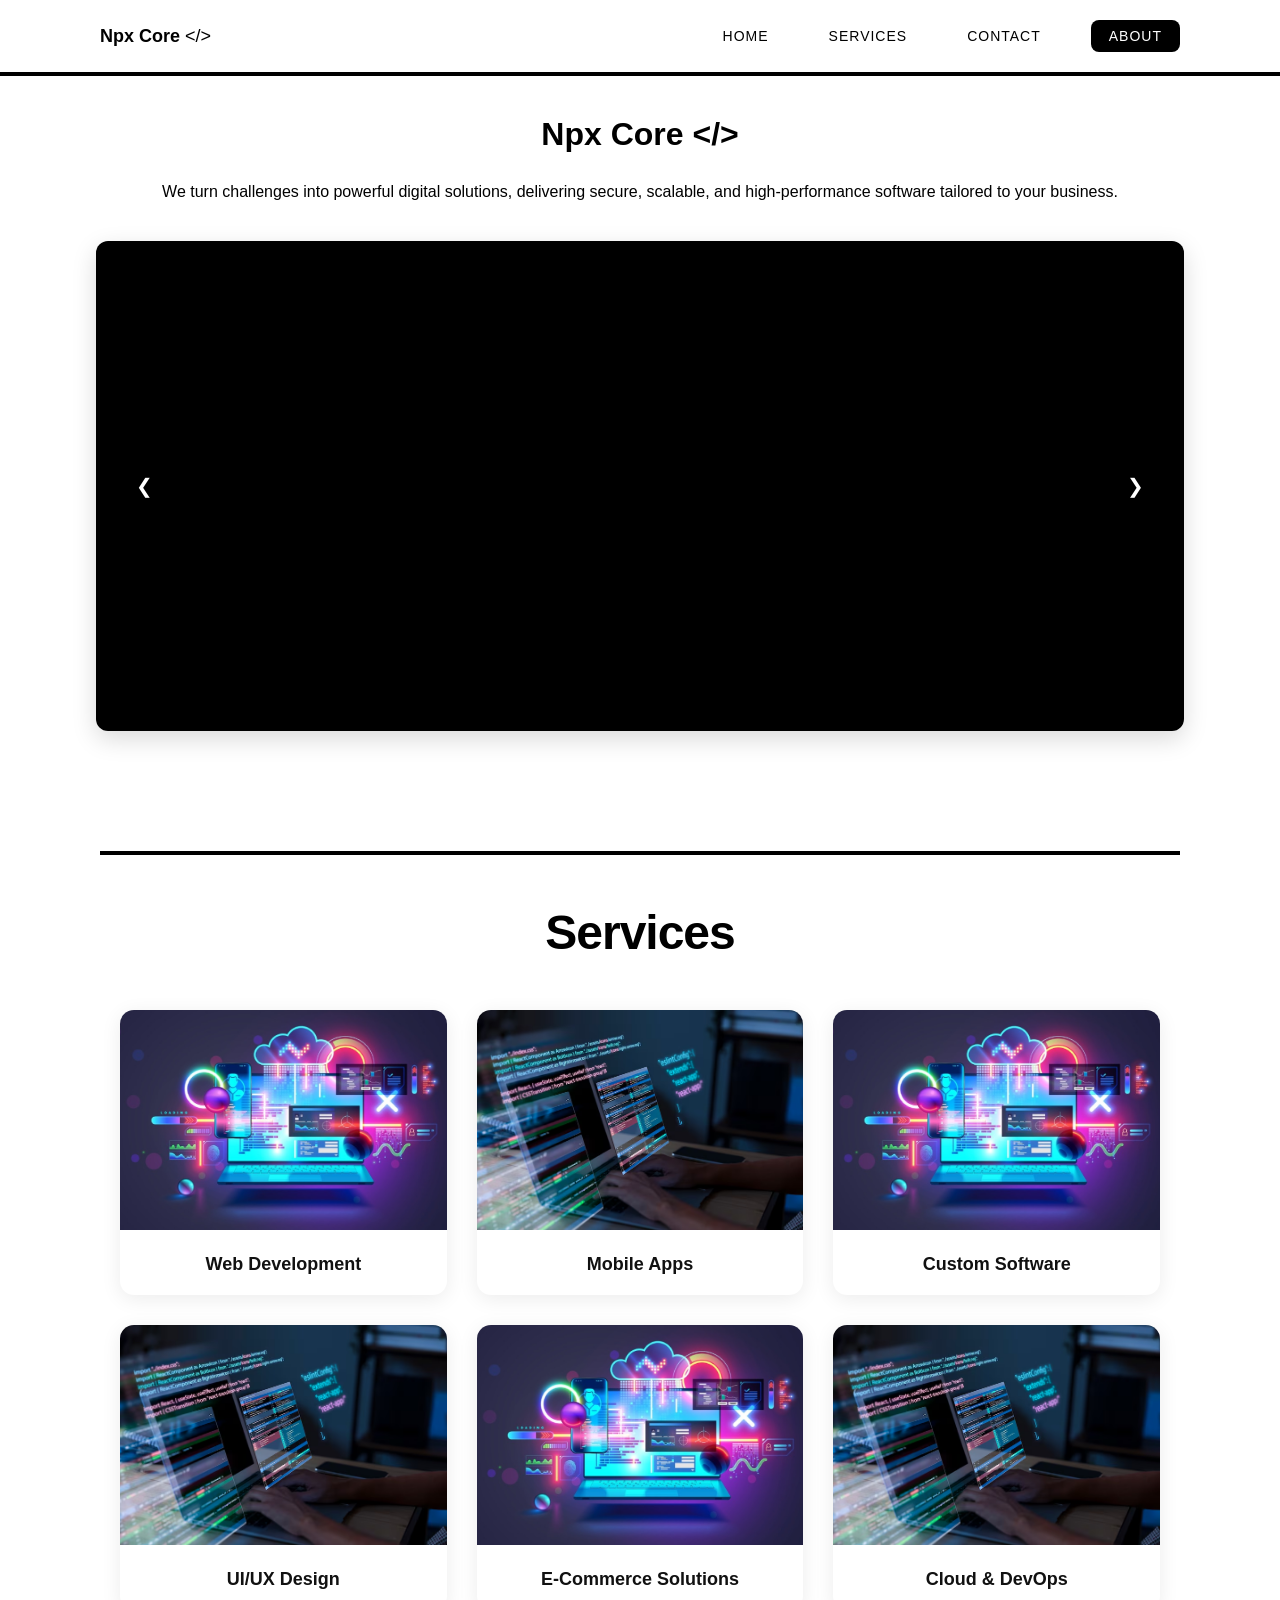
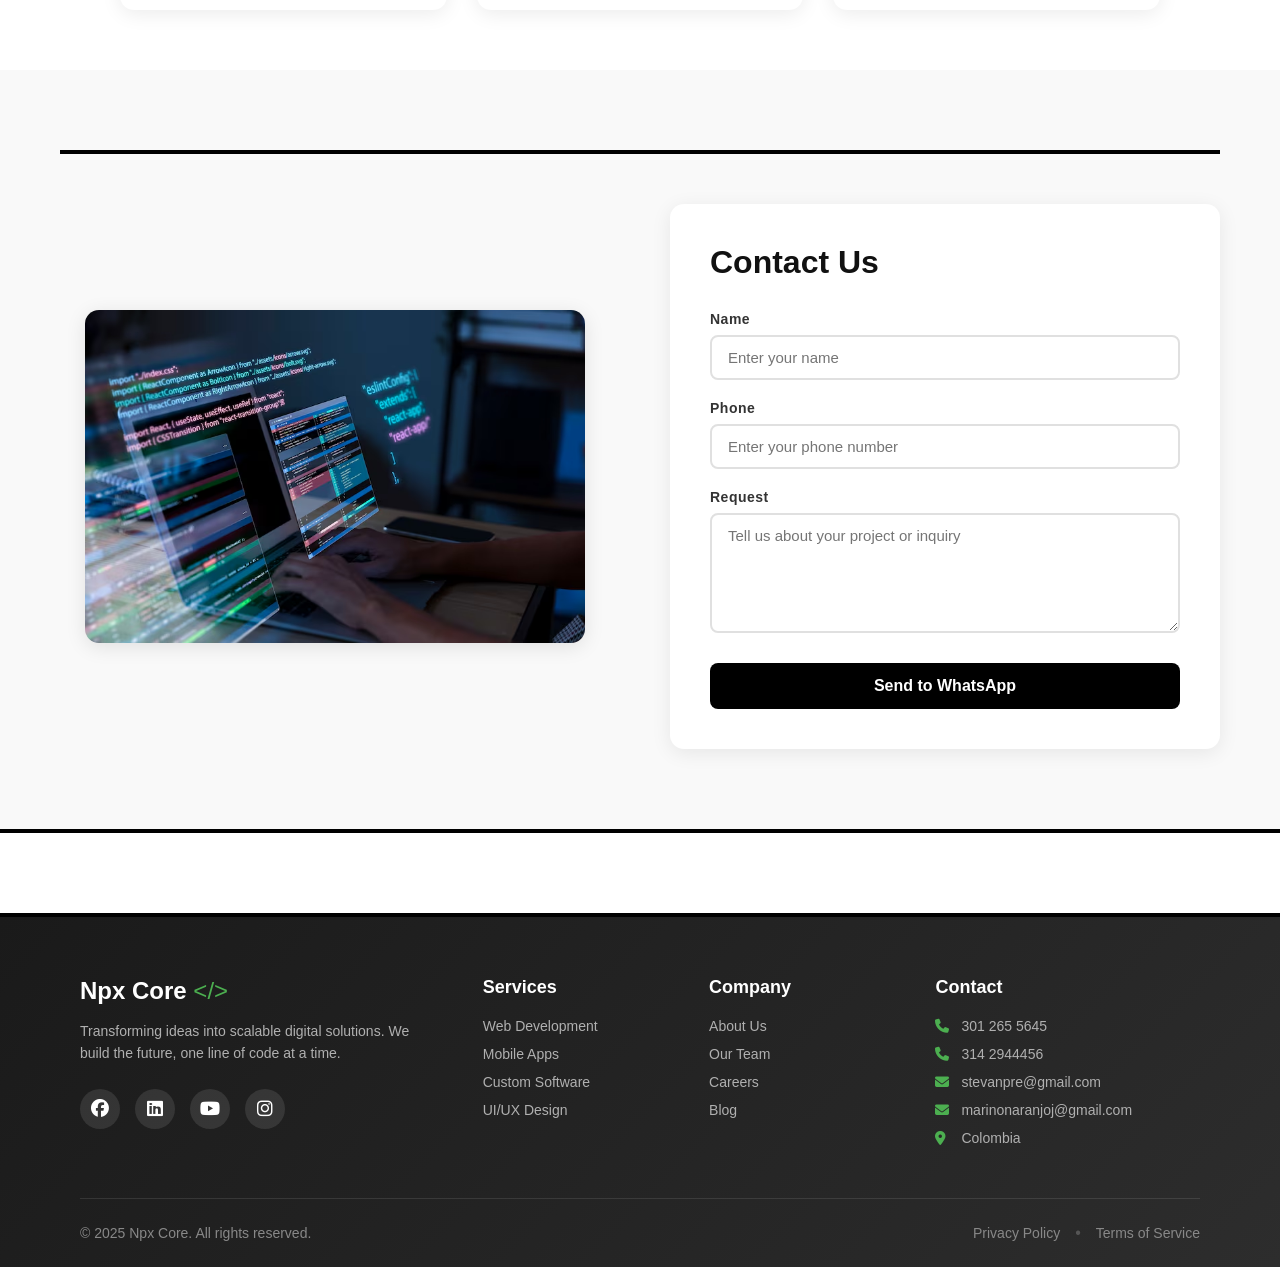
==== commit ebb5f1b8: "responsive x2" ====
--- a/Pagina_principal.html
+++ b/Pagina_principal.html
@@ -7,7 +7,7 @@
     <link rel="stylesheet" href="Css_pagina/Pagina.css">
     <link rel="stylesheet" href="Css_pagina/carrusel.css">
     <link rel="stylesheet" href="Css_pagina/tarjetas.css">
-    <link rel="stylesheet" href="Css Pagina/contacto.css">
+    <link rel="stylesheet" href="Css_pagina/contacto.css">
 </head>
 <body>
 
@@ -68,49 +68,55 @@
     </div>
 
 
-    <h2 class="services-title">Services</h2>
-
-    <div class="cards-container">
-
-        <div class="card">
-            <img src="Img_pagina/image_3.png" alt="Service 1">
-            <h3 class="card-title">Web Development</h3>
-        </div>
-
-        <div class="card">
-            <img src="Img_pagina/image_1.png" alt="Service 2">
-            <h3 class="card-title">Mobile Apps</h3>
-        </div>
-
-        <div class="card">
-            <img src="Img_pagina/image_3.png" alt="Service 3">
-            <h3 class="card-title">Custom Software</h3>
-        </div>
-
-        <div class="card">
-            <img src="Img_pagina/image_1.png" alt="Service 4">
-            <h3 class="card-title">UI/UX Design</h3>
-        </div>
-
-        <div class="card">
-            <img src="Img_pagina/image_3.png" alt="Service 5">
-            <h3 class="card-title">E-Commerce Solutions</h3>
-        </div>
-
-        <div class="card">
-            <img src="Img_pagina/image_1.png" alt="Service 6">
-            <h3 class="card-title">Cloud & DevOps</h3>
-        </div>
-
-    </div>
+    <!-- Services Section -->
+    <section class="services-section">
+        <div class="services-divider"></div>
+        <h2 class="services-title">Services</h2>
+
+        <div class="cards-container">
+
+            <div class="card">
+                <img src="Img_pagina/image_3.png" alt="Service 1">
+                <h3 class="card-title">Web Development</h3>
+            </div>
+
+            <div class="card">
+                <img src="Img_pagina/image_1.png" alt="Service 2">
+                <h3 class="card-title">Mobile Apps</h3>
+            </div>
+
+            <div class="card">
+                <img src="Img_pagina/image_3.png" alt="Service 3">
+                <h3 class="card-title">Custom Software</h3>
+            </div>
+
+            <div class="card">
+                <img src="Img_pagina/image_1.png" alt="Service 4">
+                <h3 class="card-title">UI/UX Design</h3>
+            </div>
+
+            <div class="card">
+                <img src="Img_pagina/image_3.png" alt="Service 5">
+                <h3 class="card-title">E-Commerce Solutions</h3>
+            </div>
+
+            <div class="card">
+                <img src="Img_pagina/image_1.png" alt="Service 6">
+                <h3 class="card-title">Cloud & DevOps</h3>
+            </div>
+
+        </div>
+    </section>
 
     <!-- Contact Section -->
     <section class="contact-section">
+                <div class="services-divider"></div>
+
         <div class="contact-container">
 
             <!-- Left: Image -->
             <div class="contact-image">
-                <img src="Img pagina/image 1.png" alt="Contact Us">
+                <img src="Img_pagina/image_1.png" alt="Contact Us">
             </div>
 
             <!-- Right: Form -->
@@ -140,7 +146,10 @@
         </div>
     </section>
 
+        <div class="services-divider"></div>
+
 <footer class="footer">
+
     <div class="footer-container">
 
         <!-- Columna 1: Brand -->
@@ -184,13 +193,25 @@
         <div class="footer-column">
             <h4>Contact</h4>
             <ul>
+
                 <li>
                     <i class="fas fa-phone"></i>
                     <a href="tel:3012655645">301 265 5645</a>
                 </li>
+
+                <li>
+                    <i class="fas fa-phone"></i>
+                    <a href="tel:3012655645">314 2944456</a>
+                </li>
+
                 <li>
                     <i class="fas fa-envelope"></i>
                     <a href="mailto:stevanpre@gmail.com">stevanpre@gmail.com</a>
+                </li>
+
+                <li>
+                    <i class="fas fa-envelope"></i>
+                    <a href="mailto:stevanpre@gmail.com">marinonaranjoj@gmail.com</a>
                 </li>
                 <li>
                     <i class="fas fa-map-marker-alt"></i>
--- a/Css_pagina/tarjetas.css
+++ b/Css_pagina/tarjetas.css
@@ -1,28 +1,41 @@
 /* --- Services Section --- */
-.services {
-    padding: 60px 80px;
+.services-section {
+    padding: 80px 100px 60px;
+    position: relative;
+}
+
+/* Línea separadora negra */
+.services-divider {
+    width: 100%;
+    height: 4px;
+    background: #000;
+    margin-bottom: 50px;
 }
 
 .services-title {
-    font-size: 30px;
-    margin-bottom: 25px;
-    font-weight: 600;
+    font-size: 48px;
+    margin-bottom: 50px;
+    font-weight: 700;
     text-align: center;
+    color: #000;
+    letter-spacing: -1px;
 }
 
 /* --- Cards Grid --- */
 .cards-container {
     display: grid;
-    grid-template-columns: repeat(3, minmax(0, 280px)); /* columnas de 280px */
-    gap: 35px; /* reducir espacio entre tarjetas */
-    justify-content: center; /* centra el grid en el contenedor */
-    justify-items: stretch; /* las tarjetas llenan la columna */
+    grid-template-columns: repeat(3, 1fr);
+    gap: 30px;
+    max-width: 1400px;
+    margin: 0 auto;
+    padding: 0 20px;
 }
 
 /* --- Card Style --- */
 .card {
     width: 100%;
-    max-width: 280px;
+    max-width: 380px;
+    margin: 0 auto;
     background: #fff;
     border-radius: 14px;
     overflow: hidden;
@@ -34,7 +47,7 @@
 /* Imagen */
 .card img {
     width: 100%;
-    height: 190px;
+    height: 220px;
     object-fit: cover;
     transition: transform 0.4s ease;
 }
@@ -43,34 +56,107 @@
 .card-title {
     font-size: 18px;
     font-weight: 600;
-    padding: 18px;
+    padding: 20px;
     color: #111;
+    text-align: center;
 }
 
 /* Animaciones elegantes */
 .card:hover {
     transform: translateY(-10px);
-    box-shadow: 0 8px 30px rgba(0, 0, 0, 0.12);
+    box-shadow: 0 12px 35px rgba(0, 0, 0, 0.15);
 }
 
 .card:hover img {
     transform: scale(1.07);
 }
 
-/* Responsive */
-@media (max-width: 992px) {
-    .cards-container {
-        grid-template-columns: repeat(2, 1fr);
+/* ----- RESPONSIVIDAD MEJORADA ----- */
+
+/* Tablets grandes */
+@media (max-width: 1200px) {
+    .services-section {
+        padding: 60px 60px 50px;
+    }
+
+    .card {
+        max-width: 100%;
     }
 }
 
-@media (max-width: 620px) {
+/* Tablets (2 columnas) */
+@media (max-width: 900px) {
+    .services-section {
+        padding: 50px 40px 40px;
+    }
+
+    .services-title {
+        font-size: 40px;
+        margin-bottom: 40px;
+    }
+
+    .services-divider {
+        margin-bottom: 40px;
+    }
+
+    .cards-container {
+        grid-template-columns: repeat(2, 1fr);
+        gap: 25px;
+        padding: 0 10px;
+    }
+
+    .card img {
+        height: 200px;
+    }
+}
+
+/* Móviles (1 columna) */
+@media (max-width: 600px) {
+    .services-section {
+        padding: 40px 30px 30px;
+    }
+
+    .services-title {
+        font-size: 32px;
+        margin-bottom: 35px;
+    }
+
+    .services-divider {
+        margin-bottom: 35px;
+        height: 3px;
+    }
+
     .cards-container {
         grid-template-columns: 1fr;
+        gap: 25px;
+        padding: 0;
+    }
+
+    .card {
+        max-width: 100%;
+    }
+
+    .card img {
+        height: 220px;
+    }
+
+    .card-title {
+        font-size: 20px;
+        padding: 18px;
     }
 }
-.subtitle{
-    margin-top: 30px;
-    text-align: center;
-    position: relative;
+
+/* Móviles pequeños */
+@media (max-width: 400px) {
+    .services-section {
+        padding: 30px 20px 25px;
+    }
+
+    .services-title {
+        font-size: 28px;
+    }
+
+    .card img {
+        height: 200px;
+    }
 }
--- a/Css_pagina/contacto.css
+++ b/Css_pagina/contacto.css
@@ -0,0 +1,151 @@
+/* ----- CONTACT SECTION ----- */
+.contact-section {
+    padding: 80px 60px;
+    background: #f9f9f9;
+}
+
+.contact-container {
+    max-width: 1200px;
+    margin: 0 auto;
+    display: grid;
+    grid-template-columns: 1fr 1fr;
+    gap: 60px;
+    align-items: center;
+}
+
+/* ----- LEFT: IMAGE ----- */
+.contact-image {
+    width: 100%;
+    height: 100%;
+    display: flex;
+    align-items: center;
+    justify-content: center;
+}
+
+.contact-image img {
+    width: 100%;
+    max-width: 500px;
+    height: auto;
+    border-radius: 14px;
+    box-shadow: 0 4px 20px rgba(0, 0, 0, 0.1);
+}
+
+/* ----- RIGHT: FORM ----- */
+.contact-form-wrapper {
+    background: white;
+    padding: 40px;
+    border-radius: 14px;
+    box-shadow: 0 4px 20px rgba(0, 0, 0, 0.08);
+}
+
+.contact-title {
+    font-size: 32px;
+    font-weight: 600;
+    margin-bottom: 30px;
+    color: #111;
+}
+
+.contact-form {
+    display: flex;
+    flex-direction: column;
+    gap: 20px;
+}
+
+/* ----- FORM GROUPS ----- */
+.form-group {
+    display: flex;
+    flex-direction: column;
+    gap: 8px;
+}
+
+.form-group label {
+    font-size: 14px;
+    font-weight: 600;
+    color: #333;
+    letter-spacing: 0.5px;
+}
+
+.form-group input,
+.form-group textarea {
+    padding: 12px 16px;
+    border: 2px solid #e0e0e0;
+    border-radius: 8px;
+    font-size: 15px;
+    font-family: Arial, sans-serif;
+    transition: all 0.3s ease;
+    outline: none;
+}
+
+.form-group input:focus,
+.form-group textarea:focus {
+    border-color: #000;
+    box-shadow: 0 0 0 3px rgba(0, 0, 0, 0.05);
+}
+
+.form-group textarea {
+    resize: vertical;
+    min-height: 120px;
+}
+
+/* ----- SUBMIT BUTTON ----- */
+.submit-btn {
+    background: black;
+    color: white;
+    border: none;
+    padding: 14px 28px;
+    font-size: 16px;
+    font-weight: 600;
+    border-radius: 8px;
+    cursor: pointer;
+    transition: all 0.3s ease;
+    margin-top: 10px;
+    display: flex;
+    align-items: center;
+    justify-content: center;
+    gap: 8px;
+}
+
+.submit-btn:hover {
+    background: #20BA5A;
+    transform: translateY(-2px);
+    box-shadow: 0 4px 12px rgba(37, 211, 102, 0.3);
+}
+
+.submit-btn:active {
+    transform: translateY(0);
+}
+
+/* ----- RESPONSIVE ----- */
+@media (max-width: 992px) {
+    .contact-container {
+        grid-template-columns: 1fr;
+        gap: 40px;
+    }
+
+    .contact-image {
+        order: -1;
+    }
+
+    .contact-image img {
+        max-width: 400px;
+    }
+}
+
+@media (max-width: 620px) {
+    .contact-section {
+        padding: 60px 30px;
+    }
+
+    .contact-form-wrapper {
+        padding: 30px 20px;
+    }
+
+    .contact-title {
+        font-size: 26px;
+    }
+
+    .contact-image img {
+        max-width: 100%;
+    }
+}
+
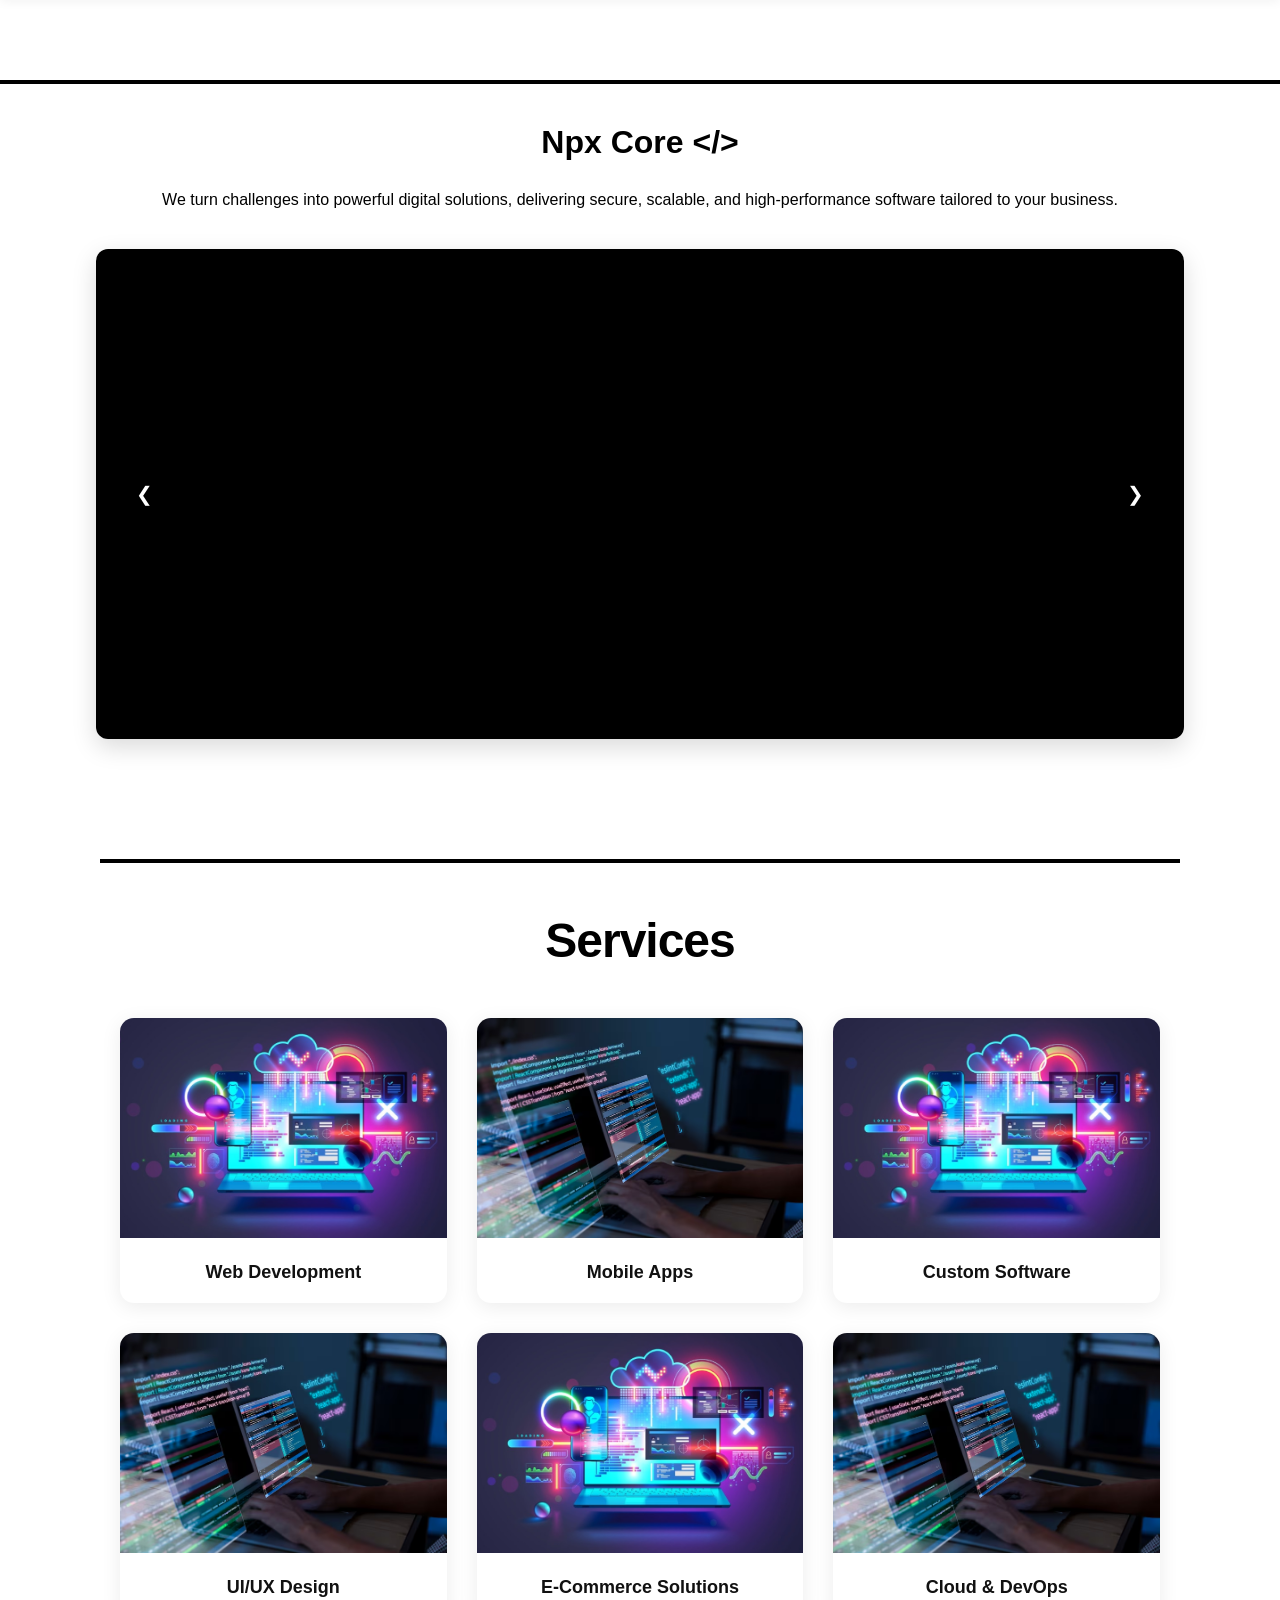
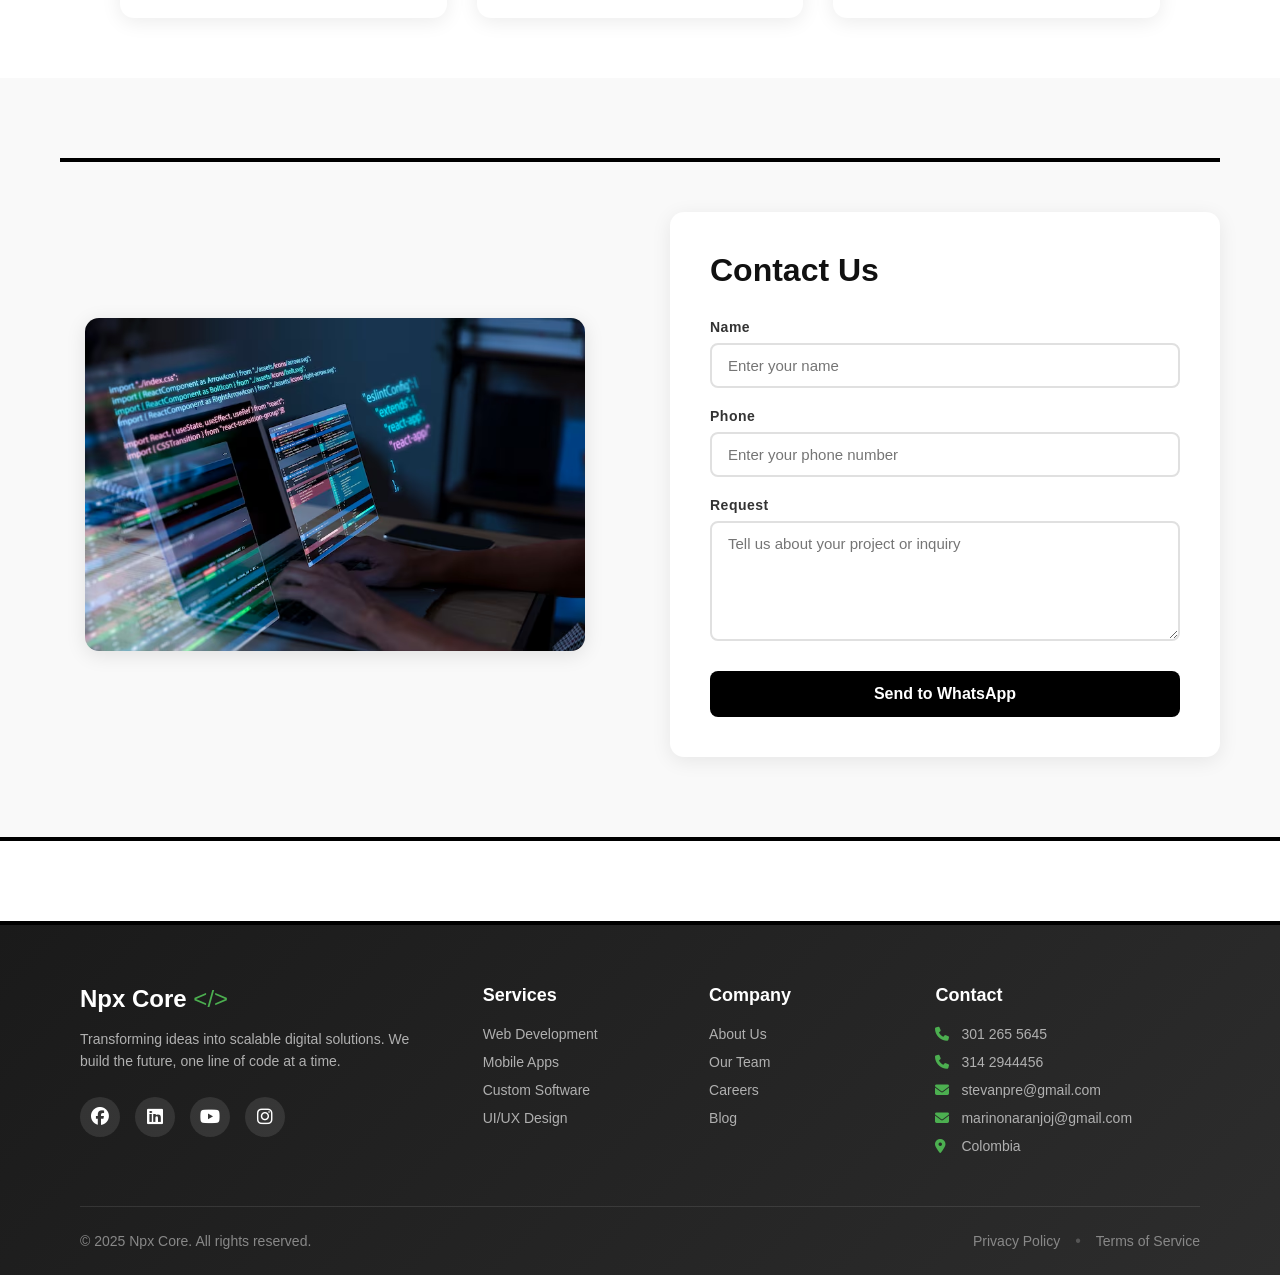
==== commit f0b0a464: "responsivex4" ====
--- a/Pagina_principal.html
+++ b/Pagina_principal.html
@@ -22,9 +22,9 @@
         </button>
 
         <nav class="nav">
-            <a href="#" class="nav-link">HOME</a>
-            <a href="#" class="nav-link">SERVICES</a>
-            <a href="#" class="nav-link">CONTACT</a>
+            <a href="#home" class="nav-link">HOME</a>
+            <a href="#services" class="nav-link">SERVICES</a>
+            <a href="#contact" class="nav-link">CONTACT</a>
             <a href="#" class="nav-link active">ABOUT</a>
         </nav>
     </header>
@@ -40,7 +40,7 @@
     </div>
 
     <!-- Carrusel con contenedor wrapper -->
-    <div class="carousel">
+    <div id="home" class="carousel">
         <!-- Botones -->
         <button class="btn prev">&#10094;</button>
         <button class="btn next">&#10095;</button>
@@ -69,7 +69,7 @@
 
 
     <!-- Services Section -->
-    <section class="services-section">
+    <section id="services" class="services-section">
         <div class="services-divider"></div>
         <h2 class="services-title">Services</h2>
 
@@ -109,7 +109,7 @@
     </section>
 
     <!-- Contact Section -->
-    <section class="contact-section">
+    <section id="contact" class="contact-section">
                 <div class="services-divider"></div>
 
         <div class="contact-container">
--- a/Css_pagina/Pagina.css
+++ b/Css_pagina/Pagina.css
@@ -5,8 +5,14 @@
     box-sizing: border-box;
 }
 
+/* Scroll suave para navegación */
+html {
+    scroll-behavior: smooth;
+}
+
 body {
     font-family: Arial, sans-serif;
+    padding-top: 80px; /* Compensar altura del header fixed */
 }
 
 /* ----- HEADER ----- */
@@ -16,7 +22,21 @@
     justify-content: space-between;
     align-items: center;
     padding: 20px 100px;
-    position: relative;
+    position: fixed;
+    top: 0;
+    left: 0;
+    background: white;
+    z-index: 1000;
+    transition: transform 0.3s ease, box-shadow 0.3s ease;
+    box-shadow: 0 2px 10px rgba(0, 0, 0, 0.05);
+}
+
+.header.hidden {
+    transform: translateY(-100%);
+}
+
+.header.scrolled {
+    box-shadow: 0 4px 20px rgba(0, 0, 0, 0.1);
 }
 
 /* ----- LOGO ----- */
@@ -262,7 +282,7 @@
     width: 100%;
     height: 100vh;
     background: rgba(0, 0, 0, 0.5);
-    z-index: 999;
+    z-index: 900;
     opacity: 0;
     transition: opacity 0.3s ease;
 }
@@ -274,6 +294,10 @@
 
 /* ----- RESPONSIVIDAD HEADER ----- */
 @media (max-width: 900px) {
+    body {
+        padding-top: 70px;
+    }
+
     .header {
         padding: 20px 60px;
     }
@@ -296,7 +320,7 @@
         gap: 30px;
         box-shadow: -5px 0 15px rgba(0, 0, 0, 0.2);
         transition: right 0.4s ease;
-        z-index: 1000;
+        z-index: 950;
     }
 
     .nav.active {
@@ -314,6 +338,10 @@
 }
 
 @media (max-width: 600px) {
+    body {
+        padding-top: 65px;
+    }
+
     .header {
         padding: 20px 30px;
     }
